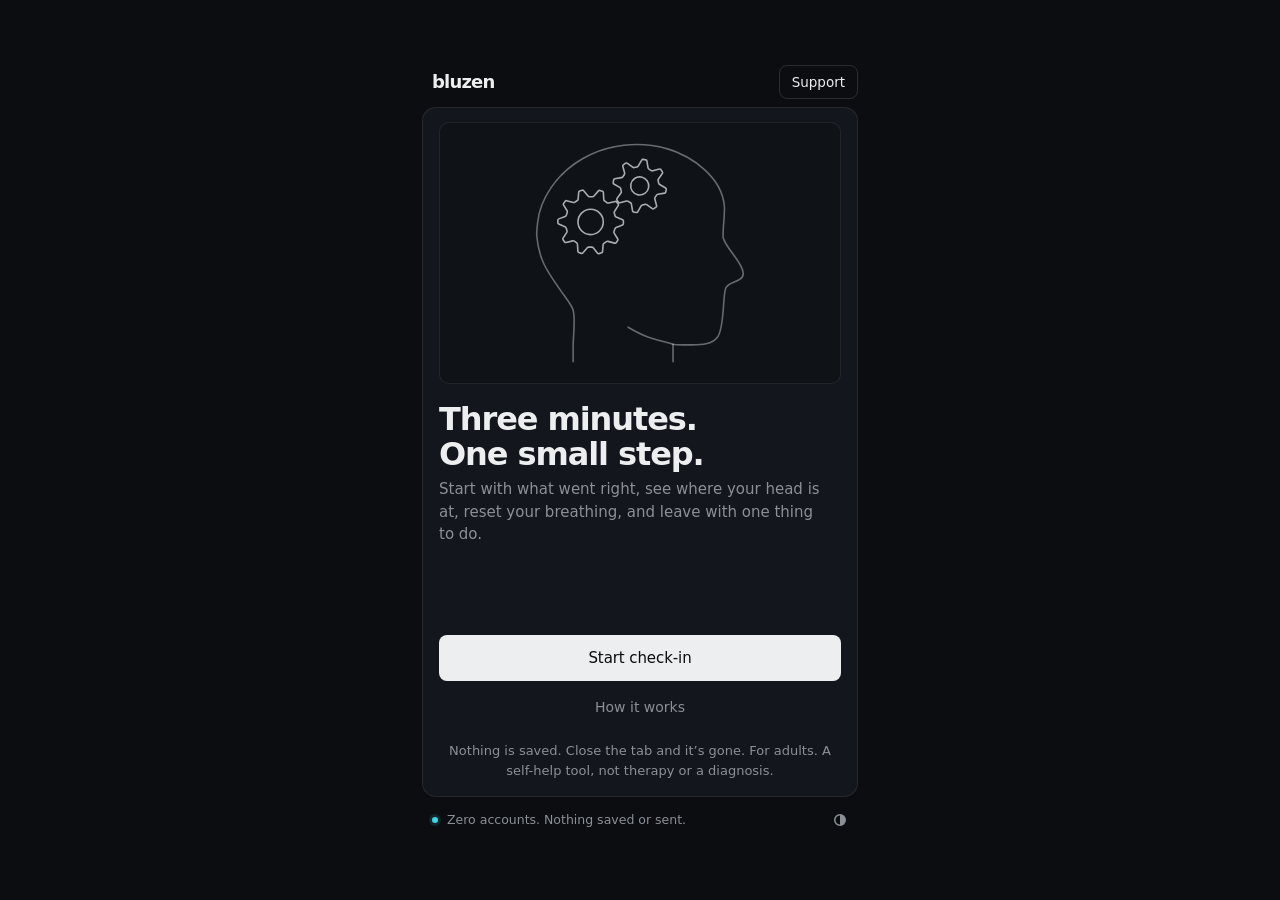
==== check-in/index.html @ 785f0dd8 "Rebuild home page around the check-in; make the check-in installable and offline - New home page in " ====
<!DOCTYPE html>
<html lang="en-GB">
<head>
<meta charset="utf-8">
<meta name="viewport" content="width=device-width, initial-scale=1, viewport-fit=cover">
<!--
  BLUZEN CHECK-IN
  A short solution-focused check-in. One self-contained page with nothing to install.
  Upload it to your site as it is, for example as check-in.html.

  Settings (links to your home page, quiz and booking page) are at the top of the
  second script block near the bottom of this file.

  Privacy: stateless by design. No accounts, no cookies, no analytics, no storage of any
  kind, and no outside requests. The Content-Security-Policy line below blocks all network
  traffic. If you ever add a form, analytics or an embed, that line will block it, and the
  privacy wording on the page would need to change as well.

  Offline and home screen: manifest.webmanifest and sw.js sit next to this file. The policy
  allows this page to load those two files from its own folder ('self'), and nothing else.
  The service worker only keeps a copy of this folder's files on the phone so the check-in
  opens with no signal. It never sends anything anywhere. Change CACHE in sw.js whenever
  this file changes, so phones pick up the new version.

  Type: Inter if the device has it, otherwise the device's own clean sans. No font files
  are embedded or downloaded.

  The head and gears: the head is traced from the Bluzen logo. The gears are real spur
  gears (10 and 8 teeth, same tooth size), so they mesh properly. See the HG block.
-->
<meta http-equiv="Content-Security-Policy" content="default-src 'none'; script-src 'self' 'unsafe-inline'; style-src 'unsafe-inline'; img-src 'self' data: blob:; connect-src 'none'; manifest-src 'self'; worker-src 'self'; form-action 'none'; base-uri 'none'">
<title>Bluzen Check-in</title>
<meta name="description" content="A private three minute check-in. Start with what went right, reset your breathing, and leave with one small step. Nothing is saved and nothing leaves your device.">
<meta name="theme-color" content="#0B0D10">
<meta name="color-scheme" content="dark light">
<meta name="referrer" content="no-referrer">
<meta name="format-detection" content="telephone=no">
<link rel="manifest" href="manifest.webmanifest">
<link rel="apple-touch-icon" href="apple-touch-icon.png">
<meta name="apple-mobile-web-app-capable" content="yes">
<meta name="mobile-web-app-capable" content="yes">
<meta name="apple-mobile-web-app-title" content="Check-in">
<meta name="apple-mobile-web-app-status-bar-style" content="black-translucent">
<link rel="icon" href="data:image/svg+xml,%3Csvg xmlns='http://www.w3.org/2000/svg' viewBox='0 0 64 64'%3E%3Crect width='64' height='64' rx='14' fill='%230B0D10'/%3E%3Ccircle cx='32' cy='32' r='19' fill='none' stroke='%233DD6E3' stroke-width='5'/%3E%3Ccircle cx='32' cy='32' r='6' fill='%233DD6E3'/%3E%3C/svg%3E">
<style>
/* ==========================================================================
   Tokens
   Dark first: obsidian and charcoal, 1px lines instead of shadows, and one
   accent, the turquoise of the logo, for anything active or selected.
   ========================================================================== */
:root{
  color-scheme:dark;
  --bg:#0B0D10;--panel:#13161C;--well:#0F1216;--raise:#1A1E25;
  --hover:rgba(255,255,255,.035);--press:rgba(255,255,255,.07);
  --line:rgba(255,255,255,.08);--line-2:rgba(255,255,255,.13);--line-3:rgba(255,255,255,.22);
  --text:#EDEEF0;--muted:#8B9098;--faint:#6B7079;
  --accent:#3DD6E3;--accent-dim:rgba(61,214,227,.12);--accent-line:rgba(61,214,227,.55);
  --cta:#EDEEF0;--cta-hover:#FFFFFF;--on-cta:#0B0C0E;
  --seg-off:rgba(255,255,255,.07);
  --hg-head:rgba(237,238,240,.4);--hg-gear:rgba(237,238,240,.7);--hg-live:#EDEEF0;--hg-sync:var(--accent);--orb-fill:#17363C;
  --ease:cubic-bezier(.2,.8,.2,1);
  --r-sm:6px;--r-md:8px;--r-lg:14px;
  --sans:"Inter","InterVariable","Inter Variable",ui-sans-serif,system-ui,-apple-system,"Segoe UI",Roboto,"Helvetica Neue",Arial,sans-serif;
}
:root[data-mode="light"]{
  color-scheme:light;
  --bg:#E9EAED;--panel:#FBFBFC;--well:#F3F4F6;--raise:#FFFFFF;
  --hover:rgba(11,12,14,.035);--press:rgba(11,12,14,.07);
  --line:rgba(11,12,14,.09);--line-2:rgba(11,12,14,.15);--line-3:rgba(11,12,14,.28);
  --text:#0B0C0E;--muted:#575E68;--faint:#868D97;
  --accent:#0A7C88;--accent-dim:rgba(10,124,136,.09);--accent-line:rgba(10,124,136,.5);
  --cta:#0B0C0E;--cta-hover:#25282D;--on-cta:#FFFFFF;
  --seg-off:rgba(11,12,14,.08);
  --hg-head:rgba(11,12,14,.38);--hg-gear:rgba(11,12,14,.62);--hg-live:#0B0C0E;--orb-fill:#CFEAEE;
}

/* ==========================================================================
   Base
   ========================================================================== */
*,*::before,*::after{box-sizing:border-box}
html{-webkit-text-size-adjust:100%;text-size-adjust:100%;background:var(--bg)}
body{margin:0;min-height:100vh;min-height:100dvh;display:flex;flex-direction:column;background:var(--bg);color:var(--text);font:400 15px/1.5 var(--sans);font-variant-numeric:tabular-nums;-webkit-font-smoothing:antialiased;-moz-osx-font-smoothing:grayscale;-webkit-tap-highlight-color:transparent}
h1,h2,h3,p,figure,dl,dd{margin:0}
ol,ul{margin:0;padding:0;list-style:none}
button,input,textarea{font:inherit;color:inherit;letter-spacing:inherit}
button{margin:0;padding:0;border:0;background:none;cursor:pointer;text-align:inherit;-webkit-appearance:none;appearance:none;touch-action:manipulation}
button:disabled{cursor:default}
a{color:inherit}
b,strong{font-weight:600}
[hidden]{display:none!important}
:focus{outline:none}
:focus-visible{outline:2px solid var(--accent);outline-offset:2px}
[data-focus]:focus-visible,#main:focus-visible{outline:none}
::selection{background:var(--accent-dim)}
.sr{position:absolute;width:1px;height:1px;margin:-1px;padding:0;border:0;overflow:hidden;clip:rect(0 0 0 0);clip-path:inset(50%);white-space:nowrap}
.gap{margin-top:18px}
.gap-s{margin-top:10px}
.centre{text-align:center}

/* ==========================================================================
   The frame: a header, one panel, a status line
   ========================================================================== */
.app{flex:1;display:flex;flex-direction:column;width:100%;max-width:468px;margin:0 auto;padding:env(safe-area-inset-top,0px) 8px 0}
.top{display:flex;align-items:center;justify-content:space-between;gap:8px;height:50px;padding-left:2px}
.top-l,.top-r{display:flex;align-items:center;gap:2px;min-width:0}
.wordmark{padding:0 8px;font-size:18px;font-weight:700;letter-spacing:-.045em;line-height:1}
.ib{flex:none;display:grid;place-items:center;width:36px;height:36px;border-radius:var(--r-md);color:var(--muted);transition:background-color .15s var(--ease),color .15s var(--ease)}
.ib:hover{background:var(--press);color:var(--text)}
.tb{display:inline-flex;align-items:center;height:34px;padding:0 12px;border:1px solid var(--line-2);border-radius:var(--r-md);font-size:13.5px;font-weight:500;transition:border-color .15s var(--ease),background-color .15s var(--ease),box-shadow .25s var(--ease)}
.tb:hover{background:var(--hover);border-color:var(--line-3)}
.tb.nudge{border-color:var(--accent-line);box-shadow:0 0 0 3px var(--accent-dim)}
.panel{position:relative;flex:1;display:flex;flex-direction:column;min-height:0;padding:14px 16px 16px;background:var(--panel);border:1px solid var(--line);border-radius:var(--r-lg)}
.status{display:flex;align-items:center;gap:9px;min-height:46px;padding:0 0 env(safe-area-inset-bottom,0px) 10px;font-size:12.5px;line-height:1.35;color:var(--muted)}
.led{flex:none;width:6px;height:6px;border-radius:50%;background:var(--accent);box-shadow:0 0 0 3px var(--accent-dim)}
.status-t{flex:1;min-width:0}
@media (min-width:640px) and (min-height:700px){
  .app{flex:none;margin:auto;padding:24px 16px}
  .panel{min-height:min(690px,calc(100vh - 150px))}
}

/* Where you are: four stages */
.stepper{display:grid;grid-template-columns:repeat(5,minmax(0,1fr));gap:6px;margin-bottom:12px}
.stepper li{display:flex;flex-direction:column;gap:7px;font-size:12px;font-weight:500;line-height:1;color:var(--faint);transition:color .3s var(--ease)}
.stepper li::after{content:"";height:2px;border-radius:1px;background:var(--line-2);transition:background-color .45s var(--ease)}
.stepper li.done{color:var(--muted)}
.stepper li.now{color:var(--text)}
.stepper li.done::after,.stepper li.now::after{background:var(--accent)}

/* ==========================================================================
   The stage: the head and gears, in a display that changes size with the scene
   ========================================================================== */
.app{--stage-h:clamp(132px,24vh,220px)}
.app[data-view="welcome"]{--stage-h:clamp(168px,30vh,262px)}
.app[data-view="prime"],.app[data-view="anchor"],.app[data-view="sign"],.app[data-view="simplify"]{--stage-h:clamp(96px,14vh,128px)}
.app[data-view="scale"],.app[data-view="confidence"]{--stage-h:clamp(112px,19vh,178px)}
.app[data-view="reset"]{--stage-h:clamp(80px,10.5vh,100px)}
.app[data-view="step"]{--stage-h:clamp(84px,11vh,104px)}
.app[data-view="summary"],.app[data-view="about"]{--stage-h:0px}
.stage{position:relative;flex:none;height:var(--stage-h);margin-bottom:18px;border:1px solid var(--line);border-radius:10px;background:var(--well);overflow:hidden;transition:height .55s var(--ease),margin-bottom .55s var(--ease),opacity .35s var(--ease),border-color .35s var(--ease)}
.app[data-view="summary"] .stage,.app[data-view="about"] .stage{margin-bottom:0;opacity:0;border-color:transparent}
.hg{position:absolute;top:12px;left:12px;width:calc(100% - 24px);height:calc(100% - 24px);overflow:visible}
.hg path,.hg circle,.hg line{fill:none;stroke-width:1.6;vector-effect:non-scaling-stroke;stroke-linecap:round;stroke-linejoin:round}
.hg-head{stroke:var(--hg-head)}
.hg-gears{stroke:var(--hg-gear);opacity:calc(1 - var(--hg-dim, 0));transition:stroke .9s var(--ease)}
.hg[data-state="active"] .hg-gears{stroke:var(--hg-live)}
.hg[data-state="synced"] .hg-gears{stroke:var(--hg-sync)}

/* ==========================================================================
   Scenes
   ========================================================================== */
.scenes{position:relative;flex:1;display:flex;flex-direction:column;min-height:0}
.scene{display:none;flex:1;flex-direction:column}
.scene.on{display:flex}
.scene.enter{animation:scene-in .36s var(--ease) both}
.app[data-dir="back"] .scene.enter{animation-name:scene-back}
@keyframes scene-in{from{opacity:0;transform:translate3d(16px,0,0)}}
@keyframes scene-back{from{opacity:0;transform:translate3d(-16px,0,0)}}
.phase{display:flex;flex:1;flex-direction:column}

h1{font-size:clamp(27px,7.4vw,32px);line-height:1.1;font-weight:600;letter-spacing:-.034em;text-wrap:balance}
h2{font-size:clamp(21px,5.6vw,23px);line-height:1.2;font-weight:600;letter-spacing:-.024em;text-wrap:balance}
h3{font-size:15px;line-height:1.35;font-weight:600;letter-spacing:-.01em}
.tight-top{margin-top:4px}
.sub{margin-top:6px;color:var(--muted);text-wrap:pretty}
.label{font-size:13px;font-weight:500;line-height:1.35;color:var(--muted)}
.fine{font-size:13px;line-height:1.5;color:var(--muted);text-wrap:pretty}
.small-print{margin-top:14px;text-align:center}
.hint{margin-top:8px}
.note{margin-top:16px;padding:1px 0 1px 12px;border-left:2px solid var(--accent-line);font-size:13.5px;line-height:1.5;color:var(--muted)}
.inline{display:inline;padding:0;color:var(--text);font:inherit;text-decoration:underline;text-decoration-color:var(--line-3);text-underline-offset:3px;transition:text-decoration-color .15s var(--ease)}
.inline:hover{text-decoration-color:currentColor}

/* ==========================================================================
   Buttons
   ========================================================================== */
.actions{display:flex;flex-direction:column;align-items:stretch;gap:2px;margin-top:auto;padding-top:22px}
.btn{display:inline-flex;align-items:center;justify-content:center;gap:8px;min-height:46px;padding:0 18px;border-radius:var(--r-md);font-size:15px;font-weight:500;letter-spacing:-.006em;white-space:nowrap;transition:background-color .15s var(--ease),border-color .15s var(--ease),color .15s var(--ease),transform .12s var(--ease)}
.btn:active:not(:disabled){transform:scale(.985)}
.btn.primary{background:var(--cta);color:var(--on-cta)}
.btn.primary:hover:not(:disabled){background:var(--cta-hover)}
.btn.primary:disabled{background:var(--press);color:var(--faint)}
.btn.line{border:1px solid var(--line-2);color:var(--text)}
.btn.line:hover:not(:disabled){background:var(--hover);border-color:var(--line-3)}
.btn.line:disabled{color:var(--muted);border-color:var(--line)}
.pair{display:grid;grid-template-columns:1fr 1fr;gap:6px;margin-top:12px}
.link{display:inline-flex;align-items:center;justify-content:center;min-height:40px;padding:0 8px;border-radius:var(--r-sm);font-size:14px;color:var(--muted);transition:color .15s var(--ease)}
.link:hover{color:var(--text)}
.links{display:flex;flex-wrap:wrap;justify-content:center;gap:0 4px;margin-top:4px}
.links.start{justify-content:flex-start;margin-left:-8px}
kbd{display:none;align-items:center;justify-content:center;min-width:22px;height:22px;padding:0 5px;border:1px solid var(--line-2);border-radius:5px;font:500 11.5px/1 var(--sans);color:var(--muted)}
@media (hover:hover) and (pointer:fine){kbd{display:inline-flex}}

/* Option rows */
.rows{display:grid;gap:6px;margin-top:18px}
.row{display:grid;grid-template-columns:minmax(0,1fr) auto;align-items:center;column-gap:12px;width:100%;min-height:58px;padding:10px 12px 10px 14px;border:1px solid var(--line);border-radius:var(--r-md);background:var(--well);text-align:left;transition:border-color .15s var(--ease),background-color .15s var(--ease)}
.row b{font-size:15px;font-weight:500;line-height:1.3}
.row small{grid-column:1;font-size:13px;line-height:1.35;color:var(--muted)}
.row kbd{grid-column:2;grid-row:1 / span 2}
.row:hover{border-color:var(--line-2);background:var(--hover)}
.row:active{background:var(--press)}
.row[aria-pressed="true"]{border-color:var(--accent-line);background:var(--accent-dim)}
.rows.tight{margin-top:10px;gap:4px}
.rows.tight .row{min-height:46px;padding-top:9px;padding-bottom:9px}
.rows.tight .row b{font-size:14.5px}

/* Chips */
.chips{display:flex;flex-wrap:wrap;gap:6px}
.chips:empty{display:none}
.chip{display:inline-flex;align-items:center;gap:8px;min-height:38px;padding:0 12px;border:1px solid var(--line);border-radius:var(--r-sm);background:var(--well);font-size:14px;line-height:1.25;text-align:left;transition:border-color .15s var(--ease),background-color .15s var(--ease),color .15s var(--ease)}
.chip:hover{border-color:var(--line-2);background:var(--hover)}
.chip[aria-pressed="true"]{border-color:var(--accent-line);background:var(--accent-dim)}
.chip.add{color:var(--muted)}
.chip.add::before{content:"+";font-family:var(--sans);color:var(--faint)}
.chip.add:hover{color:var(--text)}
.chip.item i{font-style:normal;font-family:var(--sans);color:var(--faint)}
.chip.item:hover i{color:var(--text)}
.chip.new{animation:chip-in .3s var(--ease)}
@keyframes chip-in{from{opacity:0;transform:scale(.94)}}
.pop{animation:pop .26s var(--ease)}
@keyframes pop{40%{transform:scale(.96)}}

/* Inputs */
.input{display:block;width:100%;min-height:48px;padding:12px 14px;border:1px solid var(--line-2);border-radius:var(--r-md);background:var(--well);color:var(--text);font-size:16px;line-height:1.45;transition:border-color .15s var(--ease),box-shadow .15s var(--ease)}
.input::placeholder{color:var(--faint);opacity:1}
.input:hover{border-color:var(--line-3)}
.input:focus{border-color:var(--accent);box-shadow:0 0 0 3px var(--accent-dim)}
textarea.input{min-height:76px;resize:none;overflow:hidden}
.add{position:relative;margin-top:18px}
.add .input{padding-right:54px}
.add-btn{position:absolute;top:5px;right:5px;bottom:5px;width:40px;display:grid;place-items:center;border-radius:6px;background:var(--press);transition:background-color .15s var(--ease)}
.add-btn:hover{background:var(--line-2)}

/* Segmented control */
.seg{position:relative;display:grid;grid-template-columns:repeat(3,1fr);padding:3px;border:1px solid var(--line-2);border-radius:10px;background:var(--well)}
.seg-thumb{position:absolute;top:3px;bottom:3px;left:3px;width:calc((100% - 6px) / 3);border:1px solid var(--accent-line);border-radius:7px;background:var(--accent-dim);opacity:0;transform:translateX(calc(var(--at, 0) * 100%));transition:transform .32s var(--ease),opacity .2s var(--ease)}
.seg.has .seg-thumb{opacity:1}
.seg button{position:relative;min-height:42px;padding:0 4px;border-radius:7px;font-size:14px;font-weight:500;color:var(--muted);text-align:center;transition:color .15s var(--ease)}
.seg button:hover,.seg button[aria-pressed="true"]{color:var(--text)}

/* ==========================================================================
   The 0 to 10 scale: segments with a detent at every number
   ========================================================================== */
.meter{margin-top:20px}
.m-read{display:flex;align-items:flex-end;gap:6px;margin-bottom:12px}
.odo{display:inline-flex;font:500 52px/1 var(--sans);letter-spacing:-.03em}
.odo-d{display:block;height:1em;overflow:hidden}
.odo-strip{display:flex;flex-direction:column;transform:translateY(calc(var(--d, 0) * -1em));transition:transform .38s var(--ease)}
.odo-strip span{display:block;height:1em}
.odo-d.zero{color:var(--faint)}
.m-of{padding-bottom:5px;font:500 14px/1 var(--sans);color:var(--faint)}
.m-side{margin-left:auto;padding-bottom:3px;text-align:right}
.m-word{display:block;font-size:15px;font-weight:500;line-height:1.25}
.m-from{display:block;margin-top:2px;font-size:12.5px;line-height:1.3;color:var(--muted)}
.m-row{display:grid;grid-template-columns:40px minmax(0,1fr) 40px;align-items:center;gap:8px}
.jog{display:grid;place-items:center;width:40px;height:44px;border:1px solid var(--line-2);border-radius:var(--r-md);background:var(--well);color:var(--muted);font:500 18px/1 var(--sans);-webkit-user-select:none;user-select:none;transition:color .15s var(--ease),border-color .15s var(--ease),background-color .1s var(--ease)}
.jog:hover{color:var(--text);border-color:var(--line-3)}
.jog:active{background:var(--press)}
.m-track{position:relative;height:44px;cursor:pointer;touch-action:none;-webkit-user-select:none;user-select:none;border-radius:4px}
.m-track:focus-visible{outline-offset:4px}
.m-seg{position:absolute;top:9px;bottom:9px;left:calc(var(--i) * 10% + 2px);width:calc(10% - 4px);border-radius:3px;background:var(--seg-off);transition:background-color .14s var(--ease),box-shadow .14s var(--ease)}
.m-seg.on{background:var(--accent)}
.m-seg.was{background:transparent;box-shadow:inset 0 0 0 1px var(--accent-line)}
.m-thumb{position:absolute;top:1px;bottom:1px;left:calc(var(--v, 0) * 10%);width:2px;margin-left:-1px;border-radius:1px;background:var(--text);transition:left .16s var(--ease)}
.m-track.dragging .m-thumb{transition-duration:.07s}
.m-start{position:absolute;top:-6px;left:calc(var(--s, 0) * 10%);width:10px;height:6px;margin-left:-5px;background:var(--muted);clip-path:polygon(0 0,100% 0,50% 100%)}
.m-ticks{position:relative;height:16px;margin:6px 48px 0}
.m-ticks span{position:absolute;left:calc(var(--v) * 10%);transform:translateX(-50%);font:500 11px/16px var(--sans);color:var(--faint);transition:color .15s var(--ease)}
.m-ticks span.at{color:var(--text)}
.m-ends{display:flex;justify-content:space-between;gap:12px;margin:4px 48px 0;font-size:12.5px;color:var(--muted)}

/* ==========================================================================
   The orb: hold to breathe in, let go to breathe out. Flat lines only.
   ========================================================================== */
.orb-wrap{display:flex;flex-direction:column;align-items:center;margin-top:16px}
.orb{position:relative;display:grid;place-items:center;width:min(58vw,212px,27vh);aspect-ratio:1;border-radius:50%;cursor:pointer;touch-action:none;-webkit-user-select:none;user-select:none;-webkit-touch-callout:none}
.orb:disabled{cursor:default}
.orb svg{position:absolute;inset:0;width:100%;height:100%;overflow:visible}
.orb circle{fill:none;vector-effect:non-scaling-stroke}
.orb-guide{stroke:var(--line-2);stroke-width:1.6}
.orb-mark{stroke:var(--line-2);stroke-width:1;stroke-dasharray:2 5}
.orb-core{fill:var(--orb-fill)!important;stroke:var(--accent);stroke-width:1.6;transform-box:fill-box;transform-origin:center;transform:scale(.3)}
.orb.held .orb-guide{stroke:var(--accent-line)}
.orb:focus-visible{outline-offset:6px}
.orb-cue{min-height:2.6em;margin-top:14px;font-size:16px;font-weight:500;line-height:1.3;letter-spacing:-.01em;text-align:center}
.orb-meta{display:flex;align-items:center;gap:12px;width:min(58vw,212px,27vh);min-width:150px;margin-top:4px;font-size:12.5px;font-weight:500;color:var(--muted)}
.orb-meta .dots{flex:1;display:flex;gap:4px}
.dots i{flex:1;height:3px;border-radius:2px;background:var(--seg-off);transition:background-color .25s var(--ease)}
.dots i.on{background:var(--accent)}

/* ==========================================================================
   Panels, the result, support
   ========================================================================== */
.box{margin-top:16px;padding:16px;border:1px solid var(--line);border-radius:12px;background:var(--well)}
.box > .fine{margin-top:4px}
.box-actions{display:flex;flex-wrap:wrap;align-items:center;gap:6px 10px;margin-top:12px}
.box .support{margin-top:10px}
.keep{margin-top:16px;overflow:hidden;border:1px solid var(--line);border-radius:12px;background:var(--well);aspect-ratio:1080 / 1350}
.keep img{display:block;width:100%;height:auto;-webkit-touch-callout:default}
#copyText{margin-top:6px;font-size:14px}
.support > div{display:grid;gap:3px;padding:12px 0;border-top:1px solid var(--line)}
.support > div:first-child{padding-top:0;border-top:0}
.support > div:last-child{padding-bottom:0}
.support dt{font-size:15px;font-weight:600}
.support .where{margin-left:8px;font-size:12.5px;font-weight:400;color:var(--muted)}
.support dd{display:flex;flex-wrap:wrap;align-items:baseline;gap:2px 16px}
.support .big{font:500 19px/1.3 var(--sans);letter-spacing:-.02em;color:var(--text);text-decoration:none}
.support a.big:hover{color:var(--accent)}
.support strong.big{font-family:var(--sans);font-size:16px;font-weight:600;letter-spacing:-.01em}
.support dd span{flex-basis:100%;font-size:13px;color:var(--muted)}
.alert{margin-bottom:8px;padding:14px 16px;border:1px solid var(--accent-line);border-radius:12px;background:var(--panel);font-size:14px}
.alert p+p{margin-top:10px}
.alert-nums{display:flex;flex-wrap:wrap;gap:6px}
.alert-nums a{display:inline-flex;align-items:center;min-height:36px;padding:0 10px;border:1px solid var(--line-2);border-radius:var(--r-sm);font-size:13.5px;text-decoration:none}
.alert-nums a:hover{border-color:var(--line-3)}
.page .actions{margin-top:0}
.prose > p{margin-top:8px;color:var(--muted)}
.prose > h3{margin-top:24px}
.prose strong{color:var(--text)}
.how{margin-top:14px;counter-reset:how}
.how li{display:grid;grid-template-columns:26px minmax(0,1fr);gap:8px;padding:10px 0;border-top:1px solid var(--line);color:var(--muted)}
.how li:first-child{border-top:0}
.how li::before{counter-increment:how;content:counter(how);font:500 12px/1.75 var(--sans);color:var(--faint)}

.toast{position:fixed;left:50%;bottom:max(20px,env(safe-area-inset-bottom,0px));z-index:9;max-width:calc(100% - 32px);padding:10px 14px;border:1px solid var(--line-2);border-radius:var(--r-md);background:var(--raise);color:var(--text);font-size:13.5px;opacity:0;pointer-events:none;transform:translate(-50%,10px);transition:opacity .2s var(--ease),transform .25s var(--ease)}
.toast.show{opacity:1;transform:translate(-50%,0)}

@media (prefers-reduced-motion:reduce){
  *,*::before,*::after{animation-duration:.001ms!important;animation-iteration-count:1!important;transition-duration:.001ms!important;scroll-behavior:auto!important}
}

/* If, then: the plan as it will read */
.plan{margin-top:16px;padding:12px 14px;border:1px solid var(--line);border-radius:var(--r-md);background:var(--well);font-size:15px;line-height:1.45;color:var(--muted);transition:border-color .2s var(--ease)}
.plan b{font-weight:600;color:var(--text)}
.plan.ready{border-color:var(--accent-line)}
.seg button:disabled{color:var(--faint);cursor:default}

/* Daily cue pills */
.chips.pills .chip{border-radius:999px;padding:0 14px}

/* The support drawer */
.drawer{position:fixed;inset:0;z-index:20;display:flex;align-items:flex-end;justify-content:center}
.drawer-back{position:absolute;inset:0;background:rgba(5,6,8,.62);opacity:0;transition:opacity .25s var(--ease)}
.drawer-sheet{position:relative;width:100%;max-width:468px;max-height:88vh;max-height:88dvh;overflow:auto;padding:16px 18px max(20px,env(safe-area-inset-bottom,0px));background:var(--panel);border:1px solid var(--line);border-bottom:0;border-radius:16px 16px 0 0;transform:translateY(24px);opacity:0;transition:transform .32s var(--ease),opacity .25s var(--ease)}
.drawer.open .drawer-back{opacity:1}
.drawer.open .drawer-sheet{transform:none;opacity:1}
.drawer-head{display:flex;align-items:center;justify-content:space-between;gap:12px}
.drawer-sheet:focus-visible{outline:none}
#supportBody{margin-top:14px}
@media (min-width:640px) and (min-height:700px){.drawer{align-items:center}.drawer-sheet{border-bottom:1px solid var(--line);border-radius:16px}}
@media (max-height:700px){#cyclesLabel{display:none}#cycles{margin-top:14px}.orb-wrap{margin-top:12px}}

/* Your own words: an open line, two ways to start, ideas only on request */
.voice{margin-top:18px}
.stems{display:grid;gap:2px;margin-top:8px}
.stems li{position:relative;padding-left:14px;font-size:13px;line-height:1.5;color:var(--faint);-webkit-user-select:none;user-select:none}
.stems li::before{content:"";position:absolute;left:2px;top:.75em;width:6px;height:1px;background:var(--faint)}
.scene > .stems{margin-top:8px}
.idea-toggle{display:inline-flex;align-items:center;gap:6px;min-height:36px;margin-top:6px;font-size:13.5px;font-weight:500;color:var(--muted);transition:color .15s var(--ease)}
.idea-toggle::after{content:"";width:6px;height:6px;margin-top:-3px;border-right:1.5px solid currentColor;border-bottom:1.5px solid currentColor;transform:rotate(45deg);transition:transform .2s var(--ease)}
.idea-toggle[aria-expanded="true"]::after{margin-top:3px;transform:rotate(-135deg)}
.idea-toggle:hover{color:var(--text)}
.voice .chips{margin-top:6px}

/* A chip wrote into the field: a quiet pulse and a note that it can be changed */
.input.nudge{animation:nudge 1.1s var(--ease)}
@keyframes nudge{20%{border-color:var(--accent);box-shadow:0 0 0 3px var(--accent-dim)}}
.edit-nudge{margin-top:6px;font-size:12.5px;color:var(--accent)}

/* The contract: blanks until filled, then bright ink */
.plan .blank{display:inline-block;min-width:4.5em;border-bottom:1px solid var(--line-3);color:transparent;line-height:1.1}
.plan b{color:var(--text)}

/* Client mode history */
.history{margin-top:10px}
.history:empty{display:none}
.history li{padding:9px 0;border-top:1px solid var(--line);font-size:13.5px}
.history small{display:block;font-size:12.5px;color:var(--muted)}

/* The double breath in, as an option */
.opt-row{display:flex;align-items:center;gap:10px}
.opt-row .fine{flex:1;min-width:0}
.chip.toggle{flex:none}
.chip.toggle::before{content:"";width:8px;height:8px;border:1.5px solid var(--muted);border-radius:2px;transition:background-color .15s var(--ease),border-color .15s var(--ease)}
.chip.toggle[aria-pressed="true"]::before{background:var(--accent);border-color:var(--accent)}
.chip.toggle:disabled{opacity:.6;cursor:default}
.bucket{margin-top:6px}

/* The result: the step first, two numbers side by side, then their own words with room to breathe */
.hero{margin-top:10px;padding:18px 18px 20px;border:1px solid var(--accent-line);border-radius:12px;background:var(--well)}
.hero-label{color:var(--accent)}
.hero-text{margin-top:8px;font-size:clamp(21px,5.8vw,24px);line-height:1.32;font-weight:600;letter-spacing:-.02em;text-wrap:pretty}
.hero-note{margin-top:12px;font-size:14px;line-height:1.55;color:var(--muted);text-wrap:pretty}
.hero-note:empty{display:none}
.stats{display:grid;grid-template-columns:repeat(2,minmax(0,1fr));gap:8px;margin-top:8px}
.stat{padding:14px 16px 16px;border:1px solid var(--line);border-radius:12px;background:var(--well)}
.stat .label{font-size:12.5px}
.stat-n{margin-top:6px;font-size:34px;font-weight:500;line-height:1;letter-spacing:-.03em}
.stat-n small{margin-left:3px;font-size:13px;font-weight:500;letter-spacing:0;color:var(--faint)}
.stat-word{margin-top:6px;font-size:19px;font-weight:500;line-height:1.25;color:var(--accent)}
.mini{display:flex;gap:3px;margin-top:12px}
.mini i{flex:1;height:3px;border-radius:2px;background:var(--seg-off)}
.mini i.on{background:var(--muted)}
.stat.lit .mini i.on{background:var(--accent)}
.reflect{margin-top:22px}
.reflect:empty{display:none}
.reflect > div{padding:16px 0;border-top:1px solid var(--line)}
.reflect > div:last-child{border-bottom:1px solid var(--line)}
.reflect dt{font-size:13px;font-weight:500;color:var(--muted)}
.reflect dd{margin:6px 0 0;font-size:16.5px;line-height:1.6;text-wrap:pretty}

/* The optional state check on the result */
#sustainBox{margin-top:16px}
@media (max-height:700px){.app[data-view="reset"]{--stage-h:56px}.opt-row .fine{display:none}.opt-row{margin-top:6px}.orb-wrap{margin-top:8px}.orb,.orb-meta{width:min(58vw,212px,20vh)}.orb-cue{margin-top:8px;min-height:1.3em}.bucket{margin-top:4px}}

</style>
</head>
<body>
<div class="app" id="app" data-view="welcome" data-dir="fwd">

<header class="top">
  <div class="top-l">
    <button type="button" class="ib" id="backBtn" data-act="back" aria-label="Back" hidden>
      <svg viewBox="0 0 16 16" width="16" height="16" aria-hidden="true"><path d="M10 3.25 5.25 8 10 12.75" fill="none" stroke="currentColor" stroke-width="1.5" stroke-linecap="round" stroke-linejoin="round"/></svg>
    </button>
    <span class="wordmark" id="brand">bluzen</span>
  </div>
  <div class="top-r">
    <button type="button" class="tb" id="supportBtn" data-go="support">Support</button>
  </div>
</header>

<div class="alert" id="riskBox" role="status" hidden>
  <p><strong>It sounds like things are very heavy right now.</strong> Please don’t carry that on your own. You can talk to someone now, free, at any hour.</p>
  <p class="alert-nums"><a href="tel:999">999</a><a href="tel:112">112</a><a href="tel:116123">Samaritans 116 123</a><a href="tel:08088088000">Lifeline 0808 808 8000 (NI)</a><a href="sms:85258?body=SHOUT">Text SHOUT to 85258 (NI)</a><a href="tel:1800247247">Pieta 1800 247 247 (ROI)</a><a href="sms:50808?body=HELLO">Text HELLO to 50808 (ROI)</a></p>
  <p class="fine">999 and 112 are for immediate danger, North and South. You’re welcome to carry on with the check-in as well.</p>
</div>

<main class="panel" id="main" tabindex="-1">
  <ol class="stepper" id="stages" aria-label="Where you are in the check-in" hidden>
    <li>Prime</li>
    <li>Scale</li>
    <li>Reset</li>
    <li>Clarity</li>
    <li>Step</li>
  </ol>

  <!-- The head and gears. It mirrors where you are, then comes into step as you settle. -->
  <div class="stage" id="stage">
    <svg class="hg" id="hg" viewBox="6 7 224 235" role="img" aria-labelledby="hgTitle" data-state="neutral" focusable="false">
      <title id="hgTitle">A head in profile with two gears inside. At rest.</title>
      <g class="hg-body">
        <g class="hg-head"><path data-head="main"/><path data-head="neck"/></g>
        <g class="hg-gears">
          <g data-gear="big"><path/><circle cx="0" cy="0"/></g>
          <g data-gear="small"><path/><circle cx="0" cy="0"/></g>
        </g>
      </g>
    </svg>
  </div>

  <div class="scenes">

  <!-- Welcome -->
  <section class="scene on" data-scene="welcome">
    <h1 data-focus tabindex="-1">Three minutes. One small step.</h1>
    <p class="sub">Start with what went right, see where your head is at, reset your breathing, and leave with one thing to do.</p>
    <div class="actions">
      <button type="button" class="btn primary" data-act="begin">Start check-in</button>
      <div class="links"><button type="button" class="link" data-go="about">How it works</button></div>
    </div>
    <p class="fine small-print">Nothing is saved. Close the tab and it’s gone. For adults. A self-help tool, not therapy or a diagnosis.</p>
  </section>

  <!-- Positive priming -->
  <section class="scene" data-scene="prime">
    <h2 id="primeQ" data-focus tabindex="-1">Start with what went right.</h2>
    <p class="sub">One thing today, however small, that went even slightly well.</p>
    <div class="voice" data-voice="prime">
      <input class="input" type="text" id="primeText" maxlength="90" aria-labelledby="primeQ" autocomplete="off" spellcheck="false" enterkeyhint="done">
      <ul class="stems" aria-label="Ways to start"><li>Today I managed to…</li><li>One thing that went okay was…</li></ul>
      <button type="button" class="idea-toggle" aria-expanded="false" aria-controls="primeChips">Need an idea?</button>
      <div class="chips" id="primeChips" role="group" aria-label="Ideas" hidden></div>
    </div>
    <div class="actions">
      <button type="button" class="btn primary" data-act="prime-next">Continue</button>
      <button type="button" class="link" data-act="prime-skip">Nothing comes to mind</button>
    </div>
  </section>

  <!-- Arrival scale -->
  <section class="scene" data-scene="scale">
    <h2 id="scaleQ" data-focus tabindex="-1">Where’s your headspace right now?</h2>
    <p class="sub">10 is steady, clear and moving forward. 0 is the opposite. Set it where it is, not where it should be.</p>
    <div class="meter" id="scaleMeter"></div>
    <p class="note" id="scaleNote" hidden>That’s a hard place to be. Keep going if this helps. If you feel unsafe or at risk, please use the <button type="button" class="inline" data-go="support">support numbers</button> now.</p>
    <div class="actions">
      <button type="button" class="btn primary" data-act="scale-next">Continue</button>
    </div>
  </section>

  <!-- Resilience anchor, and good enough today -->
  <section class="scene" data-scene="anchor">
    <h2 id="anchorQ" data-focus tabindex="-1">What keeps you at 5 instead of 4?</h2>
    <p class="sub" id="anchorP">Even on a hard day, something is holding. Name it.</p>
    <div class="voice" data-voice="anchor">
      <input class="input" type="text" id="anchorText" maxlength="90" aria-labelledby="anchorQ" autocomplete="off" spellcheck="false" enterkeyhint="done">
      <ul class="stems" aria-label="Ways to start"><li>What’s helping is…</li><li>I’ve still got…</li></ul>
      <button type="button" class="idea-toggle" aria-expanded="false" aria-controls="anchorChips">Need an idea?</button>
      <div class="chips" id="anchorChips" role="group" aria-label="Ideas" hidden></div>
    </div>
    <div class="voice gap" data-voice="enough">
      <label class="label" for="enoughText" id="enoughLabel">And what would feel good enough today?</label>
      <input class="input gap-s" type="text" id="enoughText" maxlength="80" autocomplete="off" spellcheck="false" enterkeyhint="done">
      <ul class="stems" aria-label="Ways to start"><li>Getting through…</li><li>One small thing like…</li></ul>
      <button type="button" class="idea-toggle" aria-expanded="false" aria-controls="enoughChips">Need an idea?</button>
      <div class="chips" id="enoughChips" role="group" aria-label="Ideas" hidden></div>
    </div>
    <div class="actions">
      <button type="button" class="btn primary" data-act="anchor-next">Continue</button>
    </div>
  </section>

  <!-- Reset: cyclic sighing on the orb -->
  <section class="scene" data-scene="reset">
    <h2 id="resetH" data-focus tabindex="-1">Two breaths in, one long breath out.</h2>
    <p class="sub" id="resetP"></p>
    <p class="fine bucket" id="bucketNote">Stress fills up like a bucket. Each long breath out opens the tap a little.</p>
    <p class="label gap" id="cyclesLabel">How many rounds?</p>
    <div class="seg gap-s" id="cycles" role="group" aria-labelledby="cyclesLabel"><span class="seg-thumb" aria-hidden="true"></span></div>
    <div class="opt-row gap-s"><button type="button" class="chip toggle" id="doubleBtn" aria-pressed="true">Double breath in</button><span class="fine">The cyclic sigh. Turn it off for one long breath in.</span></div>
    <div class="orb-wrap">
      <button type="button" class="orb" id="orb" aria-describedby="resetLive">
        <svg viewBox="0 0 200 200" aria-hidden="true" focusable="false">
          <circle class="orb-guide" cx="100" cy="100" r="94"/>
          <circle class="orb-mark" id="orbMark" cx="100" cy="100" r="75"/>
          <circle class="orb-core" id="orbCore" cx="100" cy="100" r="94"/>
        </svg>
      </button>
      <p class="orb-cue" id="resetCue" aria-hidden="true"></p>
      <p class="orb-meta"><span id="padCount">0/5</span><span class="dots" id="resetDots" aria-hidden="true"></span></p>
    </div>
    <p class="sr" id="resetLive" aria-live="polite"></p>
    <div class="actions" id="resetAfter" hidden>
      <button type="button" class="btn primary" data-act="reset-next">Continue</button>
    </div>
    <div class="links" id="resetAlts">
      <button type="button" class="link" id="resetAuto" data-act="reset-auto">Pace it for me</button>
      <button type="button" class="link" data-act="reset-skip">Skip</button>
    </div>
  </section>

  <!-- Clarity check: tomorrow's first sign -->
  <section class="scene" data-scene="sign">
    <h2 id="signQ" data-focus tabindex="-1">Tomorrow goes a notch better. What’s the first sign?</h2>
    <p class="sub">Something you’d notice, or that someone else would.</p>
    <div class="voice" data-voice="sign">
      <input class="input" type="text" id="signText" maxlength="100" aria-labelledby="signQ" autocomplete="off" spellcheck="false" enterkeyhint="done">
      <ul class="stems" aria-label="Ways to start"><li>I’d notice that I…</li><li>Someone might see me…</li></ul>
      <button type="button" class="idea-toggle" aria-expanded="false" aria-controls="signChips">Need an idea?</button>
      <div class="chips" id="signChips" role="group" aria-label="Ideas" hidden></div>
    </div>
    <div class="actions">
      <button type="button" class="btn primary" id="signNext" data-act="sign-next" disabled>Continue</button>
      <button type="button" class="link" data-act="sign-skip">Not sure yet</button>
    </div>
  </section>

  <!-- Half a point: If, then -->
  <section class="scene" data-scene="step">
    <h2 id="stepQ" data-focus tabindex="-1">What would move you from 5 to 5.5?</h2>
    <p class="sub">Half a point. Small enough that you’ll actually do it.</p>
    <p class="plan" id="planLine" aria-live="polite"></p>
    <label class="label gap" for="thenText" id="thenLabel">Then I’ll…</label>
    <input class="input gap-s" type="text" id="thenText" maxlength="90" autocomplete="off" spellcheck="false" enterkeyhint="next">
    <p class="edit-nudge" id="thenNudge" aria-hidden="true" hidden>Edit to fit your day.</p>
    <ul class="stems" aria-label="Ways to start"><li>Step outside for…</li><li>Spend five minutes…</li></ul>
    <button type="button" class="idea-toggle" aria-expanded="false" aria-controls="thenChips">Need an idea?</button>
    <div class="chips gap-s" id="thenChips" role="group" aria-label="Step ideas" hidden></div>
    <label class="label gap" for="ifText" id="ifLabel">If… your daily cue</label>
    <input class="input gap-s" type="text" id="ifText" maxlength="70" autocomplete="off" spellcheck="false" enterkeyhint="done">
    <p class="edit-nudge" id="ifNudge" aria-hidden="true" hidden>Edit to fit your day.</p>
    <ul class="stems" aria-label="Ways to start"><li>After I finish…</li><li>When I sit down to…</li></ul>
    <button type="button" class="idea-toggle" aria-expanded="false" aria-controls="ifChips">Need an idea?</button>
    <div class="chips pills gap-s" id="ifChips" role="group" aria-label="Daily cues" hidden></div>
    <div class="actions">
      <button type="button" class="btn primary" id="stepNext" data-act="step-next" disabled>Set this step</button>
      <button type="button" class="link" data-act="step-skip">No step today</button>
    </div>
  </section>

  <!-- Step confidence ruler -->
  <section class="scene" data-scene="confidence">
    <h2 id="confQ" data-focus tabindex="-1">How doable does this step feel?</h2>
    <p class="plan ready" id="confPlan"></p>
    <div class="meter" id="confMeter"></div>
    <p class="fine gap-s" id="confHint">7 or more and you’re done. Under 7, you’ll make it smaller first.</p>
    <div class="voice" id="sustainBox" hidden>
      <label class="label" for="sustainText" id="sustainQ">What puts it at 7 instead of lower?</label>
      <input class="input gap-s" type="text" id="sustainText" maxlength="90" autocomplete="off" spellcheck="false" enterkeyhint="done">
      <ul class="stems" aria-label="Ways to start"><li>It helps that…</li><li>I’ve done something like it when…</li></ul>
    </div>
    <div class="actions">
      <button type="button" class="btn primary" id="confNext" data-act="confidence-next">Finish</button>
    </div>
  </section>

  <!-- Below 7: make it smaller -->
  <section class="scene" data-scene="simplify">
    <h2 id="simplifyQ" data-focus tabindex="-1">Let’s make it smaller.</h2>
    <p class="sub" id="simplifyP">What version of it would feel like a 7 or more?</p>
    <label class="label gap" for="smallerText">Then I’ll…</label>
    <input class="input gap-s" type="text" id="smallerText" maxlength="90" autocomplete="off" spellcheck="false" enterkeyhint="done">
    <ul class="stems" aria-label="Ways to shrink it"><li>Just the first two minutes of it</li><li>Set it up now, do it later</li></ul>
    <div class="actions">
      <button type="button" class="btn primary" data-act="simplify-next">Check it again</button>
      <button type="button" class="link" data-act="simplify-keep">Keep it as it is</button>
    </div>
  </section>

  <!-- The result -->
  <section class="scene page" data-scene="summary">
    <p class="label" id="sumDate"></p>
    <div class="hero" id="hero">
      <p class="label hero-label" id="heroLabel"></p>
      <h2 class="hero-text" id="sumH" data-focus tabindex="-1"></h2>
      <p class="hero-note" id="sumLine"></p>
    </div>
    <div class="stats" id="sumStats"></div>
    <dl class="reflect" id="sumReflect"></dl>
    <figure class="keep"><img id="keepImg" alt="" width="1080" height="1350"></figure>
    <div class="pair">
      <button type="button" class="btn line" data-act="save-image">Save image</button>
      <button type="button" class="btn line" data-act="copy">Copy session brief</button>
    </div>
    <p class="fine gap-s" id="keepHint" hidden>If nothing was saved, press and hold the image and choose Save.</p>
    <div class="gap-s" id="copyFallback" hidden>
      <label class="fine" for="copyText">Select this and copy it</label>
      <textarea class="input" id="copyText" rows="9" readonly></textarea>
    </div>
    <div id="sumSupport"></div>
    <div class="box" id="bridge" hidden>
      <h3>Client mode</h3>
      <p class="fine" id="bridgeNote"></p>
      <div class="box-actions">
        <button type="button" class="btn line" id="bridgeSave" data-act="bridge-save">Save to this device</button>
        <button type="button" class="link" id="bridgeWipe" data-act="bridge-wipe" hidden>Delete saved check-ins</button>
      </div>
      <ol class="history" id="bridgeList"></ol>
    </div>
    <p class="fine gap" id="sumPrivacy">The session brief is a short plain-text summary, handy to paste into your notes or bring to a 1 to 1 session. Nothing from this check-in is kept. Close the tab and it’s gone.</p>
    <p class="fine gap-s" id="sumMore"></p>
    <div class="links start">
      <button type="button" class="link" data-act="restart">Start a new check-in</button>
    </div>
  </section>

  <!-- How it works -->
  <section class="scene page prose" data-scene="about">
    <h2 data-focus tabindex="-1">How it works.</h2>
    <ol class="how">
      <li><span><strong>Prime.</strong> Start with one thing that went right today.</span></li>
      <li><span><strong>Scale.</strong> Rate your headspace from 0 to 10, name what keeps it from being a point lower, and what would feel good enough today.</span></li>
      <li><span><strong>Reset.</strong> Three to five rounds of cyclic sighing on the orb: two breaths in, one long breath out.</span></li>
      <li><span><strong>Clarity.</strong> Picture tomorrow going a notch better, and spot the first small sign of it.</span></li>
      <li><span><strong>Step.</strong> Choose what would move you half a point, tie it to a daily cue, and check how doable it feels. Or skip it, and notice one small thing worth keeping before tomorrow.</span></li>
    </ol>
    <p>There’s no score at the end to pass or fail. You rate how doable your step feels, and if it’s under 7 you make it smaller until it isn’t.</p>
    <h3>Why it looks forward</h3>
    <p>It’s built on solution-focused ideas. Instead of digging into problems, it looks at what’s already working, what a slightly better tomorrow would look like, and the smallest step towards it. Small and specific tends to beat big and vague.</p>
    <h3>The gears</h3>
    <p>The orb is for your breathing: hold it on the way in, let go on the way out. The two gears are a rough picture of two parts of your brain: the part that thinks things through, and the part that raises the alarm. Under pressure, the alarm tends to run on its own. As you settle, the arm swings the small gear in until the two mesh and turn together. They move with what you tell the check-in. They don’t measure anything.</p>
    <h3>What it isn’t</h3>
    <p>This is a self-help tool for adults. It isn’t therapy, medical advice or a diagnosis, and it doesn’t replace your GP or a mental health professional. If you are in crisis, please use the <button type="button" class="inline" data-go="support">support numbers</button>.</p>
    <h3>Your privacy</h3>
    <p>There is no account, no cookies, no tracking and no saving. What you write never leaves this page, and it’s gone when you close the tab. The page is locked so it can’t send anything over the internet.</p>
    <p>You can add it to your home screen. After that it opens like an app and works with no signal at all, because your phone keeps its own copy of the page. Still nothing is saved or sent.</p>
    <p>If you work with Bluzen 1 to 1, you may be given a client link. Only that link offers to save check-ins, in this browser only, and only when you choose to.</p>
    <h3>Who made it</h3>
    <p>Bluzen is a hypnotherapy and nervous system regulation practice in the North West of Ireland, run by Darragh, a solution-focused hypnotherapist. Bluzen exists to bring people support before crisis, not after.</p>
    <p><a class="inline" id="homeLink" target="_top" hidden>Visit Bluzen</a></p>
  </section>

  </div>
</main>

<footer class="status" id="foot">
  <span class="led" aria-hidden="true"></span>
  <span class="status-t">Zero accounts. Nothing saved or sent.</span>
  <button type="button" class="ib" id="themeBtn" aria-label="Switch to light">
    <svg viewBox="0 0 16 16" width="16" height="16" aria-hidden="true"><circle cx="8" cy="8" r="5.25" fill="none" stroke="currentColor" stroke-width="1.5"/><path d="M8 2.75a5.25 5.25 0 0 1 0 10.5Z" fill="currentColor"/></svg>
  </button>
</footer>
</div>

<!-- Support drawer -->
<div class="drawer" id="drawer" hidden>
  <div class="drawer-back" data-act="drawer-close"></div>
  <section class="drawer-sheet" id="drawerSheet" role="dialog" aria-modal="true" aria-labelledby="drawerH" tabindex="-1">
    <div class="drawer-head">
      <h2 id="drawerH">Talk to someone</h2>
      <button type="button" class="ib" data-act="drawer-close" aria-label="Close">
        <svg viewBox="0 0 16 16" width="16" height="16" aria-hidden="true"><path d="M4 4l8 8M12 4l-8 8" fill="none" stroke="currentColor" stroke-width="1.5" stroke-linecap="round"/></svg>
      </button>
    </div>
    <p class="sub">Free and confidential, North and South. You don’t need to be in crisis to ring or text.</p>
    <div id="supportBody"></div>
  </section>
</div>

<div class="toast" id="toast" role="status" aria-live="polite"></div>

<template id="tplSupport">
  <dl class="support">
    <div><dt>In an emergency</dt><dd><a class="big" href="tel:999">999</a><a class="big" href="tel:112">112</a><span>If you or someone else is in immediate danger. Both work North and South.</span></dd></div>
    <div><dt>Samaritans<span class="where">North and South</span></dt><dd><a class="big" href="tel:116123">116 123</a><span>Free, at any hour.</span></dd></div>
    <div><dt>Lifeline<span class="where">Northern Ireland</span></dt><dd><a class="big" href="tel:08088088000">0808 808 8000</a><span>Free, at any hour.</span></dd></div>
    <div><dt>Shout<span class="where">Northern Ireland</span></dt><dd><a class="big" href="sms:85258?body=SHOUT">Text SHOUT to 85258</a><span>Free text support, at any hour, from anywhere in the UK.</span></dd></div>
    <div><dt>Pieta<span class="where">Republic of Ireland</span></dt><dd><a class="big" href="tel:1800247247">1800 247 247</a><span>Free, at any hour. Or text HELP to 51444 (standard text rates).</span></dd></div>
    <div><dt>Text About It<span class="where">Republic of Ireland</span></dt><dd><a class="big" href="sms:50808?body=HELLO">Text HELLO to 50808</a><span>Free text support, at any hour.</span></dd></div>
    <div><dt>Your GP</dt><dd><span>A good first step for anything that has been going on for a while.</span></dd></div>
  </dl>
</template>

<script>
/* ==========================================================================
   The head and gears
   The head is traced from the Bluzen logo. Inside it sit two spur gears with
   the same tooth size (module 6): the executive gear, 10 teeth, on a fixed
   axle, and the alarm gear, 8 teeth, on a swing arm. As grounding completes,
   the arm swings the alarm gear in until the centre distance is exactly
   r1 + r2, where the pitch circles touch, and it locks in phase, turning
   10/8 as fast the other way round. The teeth are shaped so they never touch
   at that distance (checked at every angle: 1.5 units of clearance).

   Everything that moves is on a damped spring: the arm, the scale detents on
   the executive gear, and a slight swivel of the head at the base of the neck.

   It has three looks, which follow from what the page asks of it:
     neutral  at rest: apart, all but still
     active   responding: the alarm gear runs on its own, then falls into step
     synced   in step: meshed, phase locked and turning quietly together
   Drawing units are the logo's pixels x 0.4.
   ========================================================================== */
const HG = (() => {
  'use strict';
  const RAD = Math.PI / 180;
  const clamp = (v, a, b) => Math.min(b, Math.max(a, v));
  const lerp = (a, b, t) => a + (b - a) * t;
  const ramp = (from, to, x) => { const t = clamp((x - from) / (to - from), 0, 1); return t * t * (3 - 2 * t); };
  const ease = (dt, seconds) => 1 - Math.exp(-dt / seconds);
  const wrap = (a, period) => { a = ((a % period) + period) % period; return a > period / 2 ? a - period : a; };
  const motion = window.matchMedia ? window.matchMedia('(prefers-reduced-motion: reduce)') : { matches: false };
  const still = () => !!motion.matches;

  const HEAD = { main: 'M51.4 232.8L51.4 217.4C51.4 207.9 54.1 188.8 51.2 180.8C49.3 175.5 45.5 171.2 42.3 166.6C27.9 145.6 17.3 133.8 15.2 107.3C14.9 103 15.6 98.8 16 94.6C17.2 81.6 22.3 69.9 29.6 59.2C62.6 10.7 138.3 1.6 182.2 41.4C192.7 50.9 200.8 63.4 202 77.7C202.7 86 199.8 105.5 200.9 109.5C203.8 120.2 220.7 134.2 220.8 144.8C220.8 154 206.4 152.2 203.4 159.4C200.2 167.3 202.3 197.9 195.4 207.9C189.9 215.8 178.4 216 169.8 216C165.8 216 155.6 216.1 152.2 215.6C150.4 215.3 148.6 214.5 146.8 214.1C129 209.8 122.2 207.8 106.2 198.4', neck: 'M150.9 215.3L150.9 232.8' };
  const VIEWBOX = '6 7 224 235';
  const NECK = [101.15, 232.8];       // the base of the neck, where the head swivels

  // Pitch radius is module x teeth / 2. Tips stand 0.45 modules above it, roots sit 0.8 below.
  // tipHalf and rootHalf: half the angle a tooth covers at its tip and at its root.
  const MODULE = 6;
  const spur = (teeth, x, y, turn, hub) => {
    const r = MODULE * teeth / 2, pitch = 360 / teeth;
    return { teeth, pitchR: r, tip: r + 0.45 * MODULE, root: r - 0.8 * MODULE, tipHalf: 0.11 * pitch, rootHalf: 0.35 * pitch, hub, x, y, turn };
  };
  const BIG = spur(10, 68.84, 93.56, 0, 12.6);       // the executive gear, on a fixed axle
  const SMALL = spur(8, 111.52, 61.52, 9, 9);        // the alarm gear, on the arm; x, y is where it sits in the logo

  const AXIS = Math.atan2(SMALL.y - BIG.y, SMALL.x - BIG.x);
  const AXIS_DEG = AXIS / RAD;
  const UX = Math.cos(AXIS), UY = Math.sin(AXIS);
  const MESH = BIG.pitchR + SMALL.pitchR;   // d sync = r1 + r2: the pitch circles touch
  const CLEAR = BIG.tip + SMALL.tip;        // any closer than this and the teeth overlap, so the two can only turn together
  const REST = CLEAR + 1.2;                 // at rest: sitting just clear of each other
  const RATIO = BIG.teeth / SMALL.teeth;
  const PITCH = 360 / SMALL.teeth;          // one tooth of the alarm gear, in degrees
  const BIG_PITCH = 360 / BIG.teeth;
  const SPEED = 12;                         // the executive gear in working order, in degrees a second
  const DETENT = BIG_PITCH / 2;             // one point on the 0 to 10 scale turns the executive gear half a tooth

  // The swing arm: a fixed pivot off to the side of the alarm gear. The arm keeps its length,
  // so as it swings, the alarm gear moves on an arc that brings it in towards the executive gear.
  const ARM = 32;
  const S_MESH = [BIG.x + UX * MESH, BIG.y + UY * MESH];
  const PIVOT = [S_MESH[0] - UY * ARM, S_MESH[1] + UX * ARM];   // perpendicular to the axis, below and to the right
  function smallAt(gap) {
    // where the circle of radius gap round the executive axle meets the circle of radius ARM round the pivot
    const dx = PIVOT[0] - BIG.x, dy = PIVOT[1] - BIG.y, d = Math.hypot(dx, dy);
    const a = (gap * gap - ARM * ARM + d * d) / (2 * d);
    const hh = Math.sqrt(Math.max(0, gap * gap - a * a));
    const mx = BIG.x + dx * a / d, my = BIG.y + dy * a / d;
    const c1 = [mx + hh * dy / d, my - hh * dx / d], c2 = [mx - hh * dy / d, my + hh * dx / d];
    return Math.hypot(c1[0] - S_MESH[0], c1[1] - S_MESH[1]) < Math.hypot(c2[0] - S_MESH[0], c2[1] - S_MESH[1]) ? c1 : c2;
  }
  // The angle of the line from the executive axle to the alarm gear changes a little as the arm swings.
  const lineDeg = gap => { const s = smallAt(gap); return Math.atan2(s[1] - BIG.y, s[0] - BIG.x) / RAD; };

  // The outline of a gear: flat-topped teeth with softened corners, as in the logo.
  function gearPath({ teeth, tip, root, tipHalf, rootHalf }, soften = 0.9) {
    const at = (r, deg) => [r * Math.cos(deg * RAD), r * Math.sin(deg * RAD)];
    const f = p => p[0].toFixed(2) + ' ' + p[1].toFixed(2);
    const pts = [];
    for (let k = 0; k < teeth; k++) {
      const c = k * 360 / teeth;
      pts.push(at(root, c - rootHalf), at(tip, c - tipHalf), at(tip, c + tipHalf), at(root, c + rootHalf));
    }
    const towards = (p, q) => {
      const len = Math.hypot(q[0] - p[0], q[1] - p[1]), t = Math.min(soften, len / 2) / len;
      return [p[0] + (q[0] - p[0]) * t, p[1] + (q[1] - p[1]) * t];
    };
    let d = '';
    pts.forEach((corner, i) => {
      const before = pts[(i + pts.length - 1) % pts.length], after = pts[(i + 1) % pts.length];
      d += (i ? 'L' : 'M') + f(towards(corner, before)) + 'Q' + f(corner) + ' ' + f(towards(corner, after));
    });
    return d + 'Z';
  }

  // Phase lock: where the alarm gear has to sit for its gaps to meet the executive gear's teeth,
  // measured along the line between their centres at the given distance.
  const meshAngle = (a1, gap = MESH) => { const L = lineDeg(gap); return L + 180 - PITCH / 2 - (a1 - L) * RATIO; };
  const centres = gap => ({ big: [BIG.x, BIG.y], small: smallAt(gap) });

  // A still picture for a given amount of progress, 0 to 1. Used with reduced motion and for the keepsake card.
  function poseFor(p, a1 = BIG.turn) {
    const gap = lerp(REST, MESH, ramp(0.7, 0.98, p));
    const a2 = p >= 0.5 || gap < CLEAR ? meshAngle(a1, gap) : SMALL.turn;
    return { gap, a1, a2, centres: centres(gap), look: p > 0.96 ? 'synced' : 'active' };
  }

  // How the alarm gear runs on its own before the two are in step. a: strain, 0 to 1.
  // Speeds are multiples of its working speed.
  const tickTock = t => { const ph = (t / 0.55) % 1; return ph < 0.26 ? (1 - Math.cos(2 * Math.PI * ph / 0.26)) / 0.26 : 0; };
  const STYLE = {
    over: { free: a => 0.15 + 2.4 * a, big: () => 0 },
    wound: { free: a => 0.15 + 1.4 * a, big: () => 0.04, jerk: a => Math.min(1, 0.25 + a) },
    low: { free: a => 0.3 - 0.22 * a, big: a => 0.18 * (1 - a), dim: a => 0.5 * a },
    steady: { free: a => 0.3 + 0.9 * a, big: () => 0.3 }
  };

  // A damped spring, stepped in small slices so it stays stable on slow frames.
  function spring(s, target, k, c, dt) {
    let n = Math.max(1, Math.ceil(dt / 0.008));
    const hh = dt / n;
    while (n--) { s.v += (k * (target - s.x) - c * s.v) * hh; s.x += s.v * hh; }
  }

  function create(svg) {
    const one = sel => svg.querySelector(sel);
    one('[data-head="main"]').setAttribute('d', HEAD.main);
    one('[data-head="neck"]').setAttribute('d', HEAD.neck);
    const body = one('.hg-body'), big = one('[data-gear="big"]'), small = one('[data-gear="small"]'), title = one('title');
    [[big, BIG], [small, SMALL]].forEach(([node, g]) => {
      node.querySelector('path').setAttribute('d', gearPath(g));
      node.querySelector('circle').setAttribute('r', String(g.hub));
    });
    const place = (node, at, turn) => node.setAttribute('transform', `translate(${at[0].toFixed(2)} ${at[1].toFixed(2)}) rotate(${(turn % 360).toFixed(2)})`);
    const CAPTIONS = { neutral: 'At rest', out: 'Out of step', coming: 'Coming into step', synced: 'In step' };

    const G = {
      mode: 'neutral', look: '', caption: '',
      kind: 'over', arousal: 0, target: 0, pv: 0,
      a1: BIG.turn, a2: SMALL.turn, v1: 0, v2: 0, pace: 0, hold: 0, slip: 0,
      gapS: { x: REST, v: 0 },        // the arm, as a spring on the centre distance
      tiltS: { x: 0, v: 0 }, tilt: 0, // the swivel at the base of the neck, in degrees
      detent: null, detentBase: 0,    // when set, the executive gear is held at a notch for that scale value
      breath: 0, torque: 0, viscous: 0.7, kick: 0, dim: 0, shownDim: -1, idle: 1, clock: 0, running: false, last: 0,
      onlook: null,
      get gap() { return this.gapS.x; },

      // At rest. Passing 'synced' instead goes straight to in step.
      set(mode) {
        if (mode === 'synced') { this.drive({ p: 1 }); return; }
        this.mode = 'neutral';
        this.target = 0;
        this.breath = 0;
        this.detent = null;
        this.changed();
      },
      // Responding. p: how far into step, 0 to 1. arousal: strain, 0 to 1.
      drive({ p = this.target, arousal = this.arousal, kind = this.kind } = {}) {
        this.mode = 'driven';
        this.target = clamp(+p || 0, 0, 1);
        this.arousal = clamp(+arousal || 0, 0, 1);
        this.kind = STYLE[kind] ? kind : 'over';
        this.changed();
      },
      // The 0 to 10 scale turns the executive gear notch by notch. Pass null to let it run again.
      notch(v) {
        if (v == null) { this.detent = null; return; }
        if (this.detent == null) this.detentBase = this.a1 - v * DETENT;
        this.detent = v;
        if (still()) { this.a1 = this.detentBase + v * DETENT; this.pose(); return; }
        this.wake();
      },
      // A slight swivel of the head at the base of the neck: positive bows it, negative lifts it.
      posture(deg) {
        this.tilt = clamp(+deg || 0, -1.5, 1.5);
        if (still()) { this.tiltS.x = this.tilt; this.tiltS.v = 0; this.draw(); return; }
        this.wake();
      },
      // A small turn of the executive gear, as if something clicked into place.
      tick(deg = BIG_PITCH / 4) {
        if (still() || this.detent != null) return;
        this.kick += deg;
        this.wake();
      },
      // A nudge of speed that dies away on its own: a chip tapped, a few letters typed.
      impulse(dv = 30) {
        if (still() || this.detent != null) return;
        this.v1 += dv;
        this.wake();
      },
      // The orb: holding winds the executive gear up with a gentle torque (degrees a second, per second);
      // letting go hands it to a thicker viscosity, which slows it back to its working pace.
      breathe(torque, viscous = 0.7) {
        this.torque = still() ? 0 : torque;
        this.viscous = viscous;
        if (torque) this.wake();
      },
      changed() {
        if (still()) { this.pose(); return; }
        this.report();
        this.wake();
      },

      // With reduced motion, each state is a still picture.
      pose() {
        if (this.mode === 'neutral') {
          this.pv = 0; this.a2 = SMALL.turn; this.gapS.x = REST; this.dim = 0;
          if (this.detent == null) this.a1 = BIG.turn;
        } else {
          this.pv = this.target;
          if (this.detent != null) this.a1 = this.detentBase + this.detent * DETENT;
          const P = poseFor(this.pv, this.a1);
          this.gapS.x = P.gap; this.a2 = P.a2;
          const st = STYLE[this.kind];
          this.dim = st.dim ? st.dim(this.arousal) * (1 - ramp(0.1, 0.6, this.pv)) : 0;
        }
        this.gapS.v = 0; this.tiltS.x = this.tilt; this.tiltS.v = 0;
        this.v1 = this.v2 = this.pace = this.slip = this.kick = this.torque = 0;
        this.hold = this.pv >= 0.5 ? 1 : 0;
        this.idle = 0;
        this.report();
        this.draw();
      },

      step(dt) {
        this.clock += dt;
        const driven = this.mode !== 'neutral';

        // 1. Progress eases towards where it has been asked to be: into step slowly, out of it a little faster.
        const goal = driven ? this.target : 0;
        this.pv += (goal - this.pv) * ease(dt, goal > this.pv ? 1.3 : 0.8);
        const st = STYLE[this.kind], a = this.arousal, p = this.pv;
        let spinBig = 0, own = 0, steer = 0, want = REST, dim = 0;
        if (driven) {
          own = lerp(st.free(a), 1, ramp(0.12, 0.45, p));       // the alarm gear eases from its own pace to the working pace
          spinBig = lerp(st.big(a), 1, ramp(0.04, 0.4, p));
          steer = ramp(0.4, 0.6, p);                             // then it is steered into phase
          want = lerp(REST, MESH, ramp(0.7, 0.98, p));           // then the arm swings it in
          dim = st.dim ? st.dim(a) * (1 - ramp(0.1, 0.6, p)) : 0;
        }

        // 2. The executive gear: held at a scale notch on a spring, or turning, plus any click from a tap.
        const before = this.a1;
        if (this.detent != null) {
          const s = { x: this.a1, v: this.v1 };
          spring(s, this.detentBase + this.detent * DETENT, 140, 15, dt);    // a little under critical damping: it settles into the notch
          this.a1 = s.x; this.v1 = s.v;
        } else {
          this.v1 += this.torque * dt;                                       // winding up while the orb is held
          this.v1 += (SPEED * spinBig - this.v1) * ease(dt, this.viscous);   // and a viscous pull back to its pace
          let k = 0;
          if (this.kick) {
            k = this.kick * ease(dt, 0.09);
            this.kick -= k;
            if (Math.abs(this.kick) < 0.02) { k += this.kick; this.kick = 0; }
          }
          this.a1 += this.v1 * dt + k;
        }
        const turned = dt > 0 ? (this.a1 - before) / dt : 0;     // how fast it actually turned this frame

        // 3. The alarm gear.
        const offBy = () => wrap(this.a2 - meshAngle(this.a1, this.gap), PITCH);
        if (this.gap < CLEAR) {
          // Its teeth are between the executive gear's teeth: phase locked, it can only follow.
          this.slip *= Math.exp(-dt / 0.12);
          this.a2 += this.slip - offBy();
          this.v2 = this.pace = -turned * RATIO;
          this.hold = 1;
        } else {
          // Clear of the executive gear: it runs at its own pace until it is steered into phase.
          this.hold += (steer - this.hold) * ease(dt, 0.5);
          this.pace += (-SPEED * RATIO * own - this.pace) * ease(dt, 0.6);
          const jerk = driven && st.jerk ? st.jerk(a) * (1 - this.hold) : 0;
          const free = this.pace * (jerk ? lerp(1, tickTock(this.clock), jerk) : 1);
          const inStep = -turned * RATIO - clamp(2.2 * offBy(), -16, 16);
          this.v2 = lerp(free, inStep, this.hold);
          this.a2 += this.v2 * dt;
          this.slip = offBy();
        }

        // 4. The arm, on a spring. It only swings the gear in once the teeth line up, and never past r1 + r2.
        const linedUp = Math.abs(offBy()) < 1.2 && Math.abs(this.v2 + turned * RATIO) < 2.4;
        if (want < CLEAR + 0.4 && this.gap >= CLEAR && !linedUp) want = CLEAR + 0.4;
        spring(this.gapS, want, 26, 10.2, dt);                    // critically damped: no overshoot
        if (this.gapS.x < MESH) { this.gapS.x = MESH; this.gapS.v = Math.max(0, this.gapS.v); }
        if (want >= CLEAR && this.gapS.x < CLEAR && !linedUp && this.gapS.v < 0) this.gapS.v = 0;
        this.dim += (dim - this.dim) * ease(dt, 0.6);

        // 5. Posture, on a soft spring.
        spring(this.tiltS, this.tilt, 18, 7, dt);

        // 6. At rest, a slow drift that is barely there.
        const resting = !driven && this.detent == null && Math.abs(this.v1) < 0.4 && Math.abs(this.v2) < 0.4 && this.gap > CLEAR;
        this.idle += ((resting ? 1 : 0) - this.idle) * ease(dt, 0.9);
        this.report();
      },

      report() {
        if (Math.abs(this.dim - this.shownDim) > 0.004) { this.shownDim = this.dim; svg.style.setProperty('--hg-dim', this.dim.toFixed(3)); }
        const look = this.mode === 'neutral' ? 'neutral' : (this.pv > 0.96 && this.gap < MESH + 0.5) ? 'synced' : 'active';
        const caption = CAPTIONS[look === 'active' ? (this.pv >= 0.4 ? 'coming' : 'out') : look];
        if (look === this.look && caption === this.caption) return;
        this.look = look;
        this.caption = caption;
        svg.setAttribute('data-state', look);
        if (title) title.textContent = `A head in profile with two gears inside. ${caption}.`;
        if (this.onlook) this.onlook(look, caption);
      },

      draw() {
        const drift = this.idle * clamp((this.gap - CLEAR) / (REST - CLEAR), 0, 1);
        const d1 = 1.2 * Math.sin(this.clock * 2 * Math.PI / 11) * drift;
        const d2 = 1.6 * Math.sin(this.clock * 2 * Math.PI / 8.3 + 1.3) * drift;
        const at = centres(this.gap);
        place(big, at.big, this.a1 + d1);
        place(small, at.small, this.a2 + d2);
        if (body) body.setAttribute('transform', `rotate(${this.tiltS.x.toFixed(3)} ${NECK[0]} ${NECK[1]})`);
      },

      wake() {
        if (this.running || still()) return;
        this.running = true;
        this.last = performance.now();
        requestAnimationFrame(t => this.frame(t));
      },
      frame(now) {
        if (still()) { this.running = false; this.pose(); return; }
        const dt = Math.min(0.05, Math.max(0, (now - this.last) / 1000));
        this.last = now;
        this.step(dt);
        this.draw();
        requestAnimationFrame(t => this.frame(t));
      }
    };

    G.report();
    G.draw();
    G.wake();
    const onMotion = () => { if (still()) G.pose(); else G.wake(); };
    if (motion.addEventListener) motion.addEventListener('change', onMotion);
    else if (motion.addListener) motion.addListener(onMotion);
    return G;
  }

  return { create, gearPath, meshAngle, centres, poseFor, smallAt, HEAD, VIEWBOX, NECK, PIVOT, BIG, SMALL, MESH, CLEAR, REST, RATIO, PITCH, DETENT, AXIS_DEG };
})();

</script>
<script>
(() => {
'use strict';

/* ---------- Settings: the only lines you should need to change ---------- */
const SETTINGS = {
  home: '/',   // where "Visit Bluzen" on the How it works page goes. Use '' to hide the link.
  quiz: '',    // optional: full link to the Bluzen quiz, offered at the end of a check-in
  call: ''     // optional: full link to book a free 15 minute call, offered at the end
};

/* ==========================================================================
   Small helpers
   ========================================================================== */
const $ = (s, r = document) => r.querySelector(s);
const $$ = (s, r = document) => Array.from(r.querySelectorAll(s));
const root = document.documentElement;
const app = $('#app');
const clamp = (v, a, b) => Math.min(b, Math.max(a, v));
const motionQuery = window.matchMedia ? window.matchMedia('(prefers-reduced-motion: reduce)') : { matches: false };
const still = () => !!motionQuery.matches;
const buzz = ms => { try { if (navigator.vibrate) navigator.vibrate(ms); } catch (e) { /* not supported */ } };
const two = n => String(n).padStart(2, '0');
const clean = v => String(v || '').trim().replace(/\s+/g, ' ');
// "Step outside" reads as "then I’ll step outside". Leaves names and "I" alone.
const lower = t => (/^[A-Z][a-z’']/.test(t) && !/^I[\s’']/.test(t) ? t.charAt(0).toLowerCase() + t.slice(1) : t);
const unstop = t => t.replace(/[.\s]+$/, '');

// Builds an element. Text always goes in as text, never as HTML.
function h(tag, props, ...kids) {
  const n = document.createElement(tag);
  if (props) for (const k in props) {
    const v = props[k];
    if (v == null || v === false) continue;
    if (k === 'class') n.className = v;
    else if (k === 'text') n.textContent = v;
    else if (k === 'on') for (const ev in v) n.addEventListener(ev, v[ev]);
    else n.setAttribute(k, v === true ? '' : v);
  }
  for (const kid of kids.flat()) if (kid != null && kid !== false) n.append(kid);
  return n;
}
const fmtDay = t => new Date(t).toLocaleDateString('en-GB', { weekday: 'long', day: 'numeric', month: 'long' });
const fmtShort = t => new Date(t).toLocaleDateString('en-GB', { day: 'numeric', month: 'short' });
const fmtTime = t => new Date(t).toLocaleTimeString('en-GB', { hour: '2-digit', minute: '2-digit' });

let toastTimer = 0;
function toast(msg) {
  const t = $('#toast');
  t.textContent = msg;
  t.classList.add('show');
  clearTimeout(toastTimer);
  toastTimer = setTimeout(() => t.classList.remove('show'), 2800);
}
function pop(el) { el.classList.remove('pop'); void el.offsetWidth; el.classList.add('pop'); }

/* ==========================================================================
   Wording
   ========================================================================== */
// Arrival: 0 is the opposite of 10, which is steady, clear and moving forward.
const WORDS = ['Stuck', 'Very rough', 'Very rough', 'Rough', 'Rough', 'Middling', 'Middling', 'Fairly clear', 'Fairly clear', 'Clear', 'Clear and moving'];
const DOABLE = ['Not doable', 'Very unlikely', 'Unlikely', 'Unlikely', 'A stretch', 'Maybe', 'Maybe', 'Doable', 'Very doable', 'Very doable', 'Definitely'];
const PRIMES = ['Got up and got going', 'A decent conversation', 'Ate something good', 'Got something done', 'Got outside', 'Had a laugh', 'Showed up when it was hard'];
const ANCHORS = ['The people around me', 'I’ve come through days like this before', 'Some sleep, even a bit', 'My routine', 'Getting outside', 'Having something to do', 'Plain stubbornness'];
const ENOUGH = ['Getting through the day', 'One thing done', 'A bit of headspace', 'A decent evening', 'Going easy on myself'];
const SIGNS = ['I get up without hitting snooze', 'I eat a proper breakfast', 'I reply to that message', 'I get outside before lunch', 'I’m easier on the people around me', 'I start the day with a plan'];
const THENS = ['Step outside for five minutes', 'Drink a glass of water', 'Write down tomorrow’s one thing', 'Put the phone in another room', 'Message one person', 'Eat something proper', 'Go to bed half an hour earlier'];
const IFS = ['I finish my dinner', 'I put the kettle on', 'I sit into the car', 'I close the laptop', 'It hits 9pm', 'I get in the door'];
// When no step is set: a solution-focused observation task.
const NOTICE = 'Notice one small thing worth keeping before tomorrow.';
// Cyclic sighing: a breath in, a short top-up breath on top, then a long breath out.
// On the orb, the breath in fills it to the dotted ring and the top-up fills the rest.
// The breath out lengthens over the rounds: pace first, then lead.
const SIGH = { in: 2.4, top: 1.0, out: [5, 5.5, 6, 6.5, 6.5], gap: 0.8 };
const ROUND_WORDS = { 3: 'Three', 4: 'Four', 5: 'Five' };

/* ==========================================================================
   The head and gears (the HG block above), and the light or dark switch
   ========================================================================== */
const Gears = HG.create($('#hg'));
window.BluzenGears = Gears;      // handy for trying states from the console

// Dark first. The switch lasts as long as the tab, because nothing is stored.
const Theme = {
  current: 'dark',
  apply() {
    const light = this.current === 'light';
    if (light) root.setAttribute('data-mode', 'light'); else root.removeAttribute('data-mode');
    $('#themeBtn').setAttribute('aria-label', light ? 'Switch to dark' : 'Switch to light');
    const meta = $('meta[name="theme-color"]');
    if (meta) meta.setAttribute('content', light ? '#E9EAED' : '#0B0D10');
    if (Nav.current === 'summary') Keepsake.render();
  },
  toggle() { this.current = this.current === 'light' ? 'dark' : 'light'; this.apply(); }
};

/* ==========================================================================
   This check-in. It lives in this variable only, and is gone with the tab.
   (The one exception is client mode, below, and only when the person chooses to save.)
   ========================================================================== */
const fresh = () => ({
  prime: '', before: null, calm: 0,
  anchor: '', enough: '',
  rounds: 0, reset: '',
  sign: '',
  then: '', cue: '', conf: null, shrunk: false, sustain: '',
  double: true,
  finished: false,
  startedAt: 0, endedAt: 0, risk: false
});
let S = fresh();

// How rough it is, from 0 (clear) to 1 (stuck). Drives how hard the alarm gear runs on its own.
const strain = v => (10 - v) / 10;
// Between the active moments, the gears show how settled the person has got so far.
function rest() {
  if (S.before == null) { Gears.set('neutral'); return; }
  Gears.drive({ kind: 'over', arousal: strain(S.before), p: S.calm });
}
const an = n => (n === 8 || n === 11 || n === 18 ? `an ${n}` : `a ${n}`);   // "an 8", "a 7"
const halfUp = v => (v >= 10 ? null : `${v}.5`);
const planText = () => (S.then && S.cue ? `If ${lower(unstop(S.cue))}, then I’ll ${lower(unstop(S.then))}.` : '');
const holding = () => S.anchor || '';

/* A gentle safety net. If someone writes something that suggests they are at risk,
   the support numbers appear at the top of the page. Nothing is sent anywhere. */
const RISK = /\b(?:suicid\w*|kill(?:ing)? myself|end(?:ing)? (?:my life|it all)|take my (?:own )?life|want to die|wish i (?:was|were) dead|better off (?:dead|without me)|don'?t want to (?:be here|be alive|wake up|live(?! (?:here|there|in|with|at|near|like|on)\b))|no (?:reason|point) (?:to live|in living|in going on)|self[- ]?harm\w*|hurt(?:ing)? myself|harm(?:ing)? myself|can'?t go on(?: like this)?(?: any ?more| any longer)?(?! \w))\b/i;
function riskCheck(text) {
  if (!text || S.risk) return;
  if (RISK.test(text.replace(/[‘’]/g, "'"))) {
    S.risk = true;
    $('#riskBox').hidden = false;
    $('#supportBtn').classList.add('nudge');
  }
}

/* ==========================================================================
   Moving between scenes
   ========================================================================== */
const STAGES = ['prime', 'scale', 'reset', 'sign', 'step'];
const FLOW = ['prime', 'scale', 'anchor', 'reset', 'sign', 'step', 'confidence', 'simplify', 'summary'];

function paintChrome(view) {
  const stage = Views[view].stage, ol = $('#stages');
  ol.hidden = !stage;
  if (stage) {
    const at = stage === 'check' ? STAGES.length : STAGES.indexOf(stage);
    $$('li', ol).forEach((li, i) => {
      li.classList.toggle('done', i < at);
      li.classList.toggle('now', i === at);
      if (i === at) li.setAttribute('aria-current', 'step'); else li.removeAttribute('aria-current');
    });
  }
  $('#backBtn').hidden = view === 'welcome';
  app.dataset.view = view;
  // The head lifts a little as the check-in goes on: bowed 1.5 degrees at the start, lifted 1.5 by the end.
  const at = stage === 'check' ? STAGES.length - 1 : STAGES.indexOf(stage);
  Gears.posture(stage ? 1.5 - 3 * at / (STAGES.length - 1) : 0);
}

const Nav = {
  trail: ['welcome'], pos: 0, ok: false, current: '',
  init() {
    // The browser's own back button steps back through the check-in instead of leaving the page.
    try { history.replaceState({ bz: 0 }, ''); this.ok = !!(history.state && history.state.bz === 0); } catch (e) { this.ok = false; }
    window.addEventListener('popstate', e => {
      if (!e.state || typeof e.state.bz !== 'number') return;
      const to = clamp(e.state.bz, 0, this.trail.length - 1), dir = to < this.pos ? 'back' : 'fwd';
      this.pos = to;
      this.render(this.trail[this.pos], false, dir);
    });
    this.render('welcome', true);
  },
  go(view) {
    this.trail = this.trail.slice(0, this.pos + 1);
    this.trail.push(view);
    this.pos++;
    if (this.ok) { try { history.pushState({ bz: this.pos }, ''); } catch (e) { this.ok = false; } }
    this.render(view, false, 'fwd');
  },
  back() {
    if (this.pos <= 0) return;
    if (this.ok && history.state && history.state.bz === this.pos) { history.back(); return; }
    this.pos--;
    this.render(this.trail[this.pos], false, 'back');
  },
  render(view, first, dir = 'fwd') {
    if (FLOW.includes(view) && view !== 'prime' && view !== 'scale' && S.before == null) view = 'scale';
    if (['confidence', 'simplify'].includes(view) && !planText()) view = 'step';
    if (view === 'summary' && !S.finished) view = planText() ? 'confidence' : 'step';
    if (!Views[view]) view = 'welcome';
    this.trail[this.pos] = view;
    const prev = this.current;
    if (prev && Views[prev].leave) Views[prev].leave();
    this.current = view;
    app.dataset.dir = dir;
    $$('.scene').forEach(sc => {
      const on = sc.dataset.scene === view;
      sc.classList.toggle('on', on);
      sc.classList.remove('enter');
      if (on && !first && !still()) { void sc.offsetWidth; sc.classList.add('enter'); }
    });
    paintChrome(view);
    if (Views[view].enter) Views[view].enter();
    if (!first) {
      window.scrollTo(0, 0);
      const head = $('.scene.on [data-focus]');
      if (head) { try { head.focus({ preventScroll: true }); } catch (e) { /* older browsers */ } }
    }
  }
};

/* ==========================================================================
   The 0 to 10 scale
   Ten segments with a detent at every number. Drag along it, tap a point,
   use the − and + buttons (they repeat while held) or the arrow keys.
   ========================================================================== */
class Meter {
  constructor(el, labelId, wordId) {
    this.value = 5; this.start = null; this.onchange = null; this.dragging = false; this.timer = 0;
    const strip = n => h('span', { class: 'odo-strip' }, Array.from({ length: n }, (_, i) => h('span', { text: String(i) })));
    this.tens = h('span', { class: 'odo-d' }, strip(2));
    this.ones = h('span', { class: 'odo-d' }, strip(10));
    this.word = h('span', { class: 'm-word', id: wordId });
    this.from = h('span', { class: 'm-from', hidden: true });
    this.track = h('div', { class: 'm-track', role: 'slider', tabindex: '0', 'aria-labelledby': labelId, 'aria-valuemin': '0', 'aria-valuemax': '10', 'aria-orientation': 'horizontal' });
    this.segs = Array.from({ length: 10 }, (_, i) => h('span', { class: 'm-seg', style: `--i:${i}` }));
    this.mark = h('span', { class: 'm-start', hidden: true });
    this.thumb = h('span', { class: 'm-thumb' });
    this.track.append(...this.segs, this.mark, this.thumb);
    this.nums = Array.from({ length: 11 }, (_, i) => h('span', { style: `--v:${i}`, text: String(i) }));
    this.lo = h('span');
    this.hi = h('span');
    const jog = (d, glyph) => h('button', { type: 'button', class: 'jog', tabindex: '-1', 'aria-hidden': 'true', 'data-jog': String(d), text: glyph });
    el.append(
      h('div', { class: 'm-read' },
        h('span', { class: 'odo', 'aria-hidden': 'true' }, this.tens, this.ones),
        h('span', { class: 'm-of', 'aria-hidden': 'true', text: '/10' }),
        h('span', { class: 'm-side' }, this.word, this.from)),
      h('div', { class: 'm-row' }, jog(-1, '−'), this.track, jog(1, '+')),
      h('div', { class: 'm-ticks', 'aria-hidden': 'true' }, this.nums),
      h('div', { class: 'm-ends', 'aria-hidden': 'true' }, this.lo, this.hi)
    );

    const fromX = e => { const r = this.track.getBoundingClientRect(); return Math.round(clamp((e.clientX - r.left) / r.width, 0, 1) * 10); };
    this.track.addEventListener('pointerdown', e => {
      if (e.button) return;
      e.preventDefault();
      try { this.track.setPointerCapture(e.pointerId); } catch (x) { /* fine without it */ }
      try { this.track.focus({ preventScroll: true }); } catch (x) { /* older browsers */ }
      this.dragging = true;
      this.track.classList.add('dragging');
      this.set(fromX(e), true);
    });
    this.track.addEventListener('pointermove', e => { if (this.dragging) this.set(fromX(e), true); });
    ['pointerup', 'pointercancel'].forEach(type => this.track.addEventListener(type, () => { this.dragging = false; this.track.classList.remove('dragging'); }));
    this.track.addEventListener('keydown', e => {
      const steps = { ArrowRight: 1, ArrowUp: 1, ArrowLeft: -1, ArrowDown: -1, PageUp: 2, PageDown: -2 };
      if (e.key in steps) { e.preventDefault(); this.set(this.value + steps[e.key], true); }
      else if (e.key === 'Home') { e.preventDefault(); this.set(0, true); }
      else if (e.key === 'End') { e.preventDefault(); this.set(10, true); }
    });
    el.addEventListener('pointerdown', e => {
      const b = e.target.closest ? e.target.closest('[data-jog]') : null;
      if (!b || e.button) return;
      e.preventDefault();
      const d = Number(b.dataset.jog);
      this.set(this.value + d, true);
      clearTimeout(this.timer);
      const again = wait => { this.timer = setTimeout(() => { this.set(this.value + d, true); again(110); }, wait); };
      again(420);
    });
    const stop = () => clearTimeout(this.timer);
    ['pointerup', 'pointercancel', 'pointerleave'].forEach(type => el.addEventListener(type, stop));
  }
  open({ value, start = null, lo, hi, words = WORDS, onchange }) {
    this.words = words;
    this.start = start;
    this.onchange = onchange;
    this.lo.textContent = lo;
    this.hi.textContent = hi;
    this.mark.hidden = this.from.hidden = start == null;
    if (start != null) { this.track.style.setProperty('--s', String(start)); this.from.textContent = `Started at ${start}`; }
    this.set(value, false);
  }
  set(v, byHand) {
    v = clamp(Math.round(v), 0, 10);
    if (byHand && v === this.value) return;
    if (byHand) buzz(4);
    this.value = v;
    this.paint();
    if (this.onchange) this.onchange(v);
  }
  paint() {
    const v = this.value, s = this.start;
    this.tens.firstChild.style.setProperty('--d', String(Math.floor(v / 10)));
    this.ones.firstChild.style.setProperty('--d', String(v % 10));
    this.tens.classList.toggle('zero', v < 10);
    this.track.style.setProperty('--v', String(v));
    this.segs.forEach((seg, i) => {
      seg.classList.toggle('on', i < v);
      seg.classList.toggle('was', s != null && i >= v && i < s);   // ground lost since the start shows as an outline
    });
    this.nums.forEach((n, i) => n.classList.toggle('at', i === v));
    const W = this.words || WORDS;
    this.word.textContent = W[v];
    this.track.setAttribute('aria-valuenow', String(v));
    this.track.setAttribute('aria-valuetext', `${v} out of 10, ${W[v].toLowerCase()}` + (s != null && s !== v ? `, started at ${s}` : ''));
  }
}

/* ==========================================================================
   Your own words
   Reflections start as an open line with two ways to start underneath, and the
   ideas stay folded away until asked for. A tapped idea writes a real, editable
   value into the field, with a quiet pulse to show it can be changed.
   ========================================================================== */
function nudge(input, noteSel) {
  input.classList.remove('nudge'); void input.offsetWidth; input.classList.add('nudge');
  if (noteSel) $(noteSel).hidden = false;
}
function ideas(boxSel, inputSel, list, { append = false, onpick } = {}) {
  const box = $(boxSel), input = $(inputSel);
  box.textContent = '';
  list.forEach(text => box.append(h('button', {
    type: 'button', class: 'chip', text, 'aria-pressed': String(clean(input.value) === text),
    on: { click: e => {
      const cur = clean(input.value);
      input.value = append && cur && !cur.toLowerCase().includes(text.toLowerCase()) ? `${cur}, ${lower(text)}` : text;
      syncChips(boxSel, input.value);
      pop(e.currentTarget);
      buzz(6);
      nudge(input);
      Gears.impulse(36);
      if (onpick) onpick(input.value);
    } }
  })));
}
const syncChips = (boxSel, value) => $$(`${boxSel} .chip`).forEach(c => c.setAttribute('aria-pressed', String(c.textContent === clean(value))));
// "Need an idea?" opens and closes the ideas under it.
$$('.idea-toggle').forEach(t => t.addEventListener('click', () => {
  const open = t.getAttribute('aria-expanded') !== 'true';
  t.setAttribute('aria-expanded', String(open));
  $('#' + t.getAttribute('aria-controls')).hidden = !open;
}));
const foldIdeas = scene => $$(`[data-scene="${scene}"] .idea-toggle`).forEach(t => { t.setAttribute('aria-expanded', 'false'); $('#' + t.getAttribute('aria-controls')).hidden = true; });

/* ==========================================================================
   Reset: cyclic sighing on the orb.
   Hold the orb and breathe in through the nose: it fills to the dotted ring.
   Keep holding and sip in a little more on top: it fills the rest.
   Let go and breathe out slowly through the mouth: it empties. 3, 4 or 5 rounds.
   "Pace it for me" runs the same rhythm on its own; a tap then pauses it.
   ========================================================================== */
const orb = $('#orb');
const setCue = text => { const c = $('#resetCue'); if (c.textContent !== text) { c.textContent = text; $('#resetLive').textContent = text; } };
const setOrb = v => { $('#orbCore').style.transform = `scale(${(0.3 + 0.7 * clamp(v, 0, 1)).toFixed(4)})`; };

const Reset = {
  active: false, total: 4, count: 0, phase: 'ready', t: 0, lvl: 0,
  auto: false, running: false, started: false, done: false, valid: false,
  enter() {
    this.active = true;
    this.setup(S.rounds || (S.before <= 3 ? 5 : S.before <= 6 ? 4 : 3));
  },
  // The text that goes with the double breath in, on or off.
  words() {
    return S.double
      ? { p: 'Hold the orb and breathe in through your nose, then sip in a little more. Let go and breathe out slowly through your mouth.', in: 'Breathe in through your nose' }
      : { p: 'Hold the orb and breathe in slowly through your nose. Let go and breathe out slowly through your mouth.', in: 'Breathe in slowly through your nose' };
  },
  // How full the orb gets on the first breath in: to the dotted ring with the double breath, all the way without it.
  firstFill() { return S.double ? 0.75 : 1; },
  firstTime() { return S.double ? SIGH.in : SIGH.in + SIGH.top; },
  leave() {
    this.active = false;
    Gears.breath = 0;
    Gears.breathe(0);
    orb.classList.remove('held');
    if (!this.done) { this.running = false; if (this.phase !== 'ready') { this.phase = 'ready'; this.lvl = 0; setOrb(0); } }
  },
  setup(n) {
    this.total = n; this.count = 0; this.phase = 'ready'; this.t = 0; this.lvl = 0;
    this.auto = false; this.running = false; this.started = false; this.done = false; this.valid = false;
    $('#resetH').textContent = 'Two breaths in, one long breath out.';
    $('#resetP').textContent = this.words().p;
    $('#resetAfter').hidden = true;
    $('#doubleBtn').disabled = false;
    $('#doubleBtn').setAttribute('aria-pressed', String(S.double));
    $('#orbMark').style.display = S.double ? '' : 'none';
    $('#resetAlts').hidden = false;
    $('#resetAuto').hidden = false;
    orb.disabled = false;
    orb.classList.remove('held');
    orb.setAttribute('aria-label', 'Breathing orb. Press and hold as you breathe in, then let go to breathe out.');
    setCue('Hold to breathe in');
    setOrb(0);
    Gears.breath = 0;
    this.paintRounds();
    this.paintDots();
    this.lead();
  },
  paintRounds() {
    const seg = $('#cycles');
    $$('button', seg).forEach(b => b.remove());
    [3, 4, 5].forEach(n => seg.append(h('button', {
      type: 'button', text: `${n} rounds`, 'aria-pressed': String(n === this.total), disabled: this.started,
      on: { click: () => { if (this.started) return; S.rounds = n; buzz(6); this.setup(n); } }
    })));
    seg.classList.add('has');
    seg.style.setProperty('--at', String(this.total - 3));
  },
  paintDots() {
    const box = $('#resetDots');
    if (box.children.length !== this.total) { box.textContent = ''; for (let i = 0; i < this.total; i++) box.append(h('i')); }
    $$('i', box).forEach((d, i) => d.classList.toggle('on', i < this.count));
    $('#padCount').textContent = `${this.count}/${this.total}`;
  },
  begun() {
    if (this.started) return;
    this.started = true;
    $$('#cycles button').forEach(b => { b.disabled = true; });
    $('#doubleBtn').disabled = true;
  },
  // Holding the orb
  down() {
    if (this.done) return;
    if (this.auto) { this.togglePause(); return; }
    if (this.phase === 'in' || this.phase === 'top' || this.phase === 'full') return;
    if (this.phase === 'out' && this.valid) { this.valid = false; this.counted(); if (this.done) return; }   // breathing in again early still counts the round
    this.begun();
    $('#resetAuto').hidden = true;
    orb.classList.add('held');
    this.phase = 'in'; this.t = 0;
    setCue(this.words().in);
    buzz(5);
    this.lead();
  },
  up() {
    if (this.auto || !['in', 'top', 'full'].includes(this.phase)) return;
    orb.classList.remove('held');
    this.valid = this.lvl >= 0.7;
    this.phase = 'out'; this.t = 0;
    setCue(this.valid ? 'Long breath out through your mouth' : 'Hold a little longer on the way in');
  },
  // Paced for me
  goAuto() {
    if (this.done) return;
    this.begun();
    this.auto = true; this.running = true;
    $('#resetAuto').hidden = true;
    $('#resetP').textContent = 'Follow the orb. In through your nose as it fills, a little more on top, then out slowly through your mouth as it empties. Tap it to pause.';
    orb.setAttribute('aria-label', 'Breathing orb, paced. Tap to pause or carry on.');
    orb.classList.add('held');
    this.phase = 'in'; this.t = 0; this.lvl = 0;
    setCue(this.words().in);
    this.lead();
  },
  togglePause() {
    this.running = !this.running;
    orb.classList.toggle('held', this.running);
    setCue(this.running ? ({ in: this.words().in, top: 'Sip in a little more', out: 'Long breath out through your mouth', gap: 'Again' }[this.phase] || '') : 'Paused. Tap to carry on');
    if (!this.running) Gears.breathe(0, 1.4);
  },
  counted() {
    this.count++;
    this.paintDots();
    buzz(8);
    this.lead();
    if (this.count >= this.total) this.finish();
  },
  // Each round brings the gears a little further into step.
  lead() {
    const p = this.started ? 0.08 + 0.92 * (this.count / this.total) : 0;
    Gears.drive({ kind: 'over', arousal: strain(S.before == null ? 5 : S.before), p: Math.min(p, 0.9) });
  },
  step(dt) {
    if (!this.active || this.done) return;
    if (this.auto && !this.running) return;
    this.t += dt;
    const outFor = SIGH.out[Math.min(this.count, SIGH.out.length - 1)];
    if (this.phase === 'in') {
      const fill = this.firstFill();
      this.lvl = Math.min(fill, this.lvl + fill * dt / this.firstTime());
      if (this.lvl >= fill) {
        if (S.double) { this.phase = 'top'; this.t = 0; setCue('Sip in a little more'); buzz(5); }
        else if (this.auto) { this.valid = true; this.phase = 'out'; this.t = 0; setCue('Long breath out through your mouth'); }
        else { this.phase = 'full'; setCue('Now let go'); buzz(8); }
      }
    } else if (this.phase === 'top') {
      this.lvl = Math.min(1, this.lvl + 0.25 * dt / SIGH.top);
      if (this.lvl >= 1) {
        if (this.auto) { this.valid = true; this.phase = 'out'; this.t = 0; setCue('Long breath out through your mouth'); }
        else { this.phase = 'full'; setCue('Now let go'); buzz(8); }
      }
    } else if (this.phase === 'out') {
      this.lvl = Math.max(0, this.lvl - dt / outFor);
      if (this.lvl <= 0) {
        if (this.valid) { this.valid = false; this.counted(); }
        if (!this.done) {
          if (this.auto) { this.phase = 'gap'; this.t = 0; setCue('Again'); }
          else { this.phase = 'ready'; setCue(this.count ? 'Hold to breathe in again' : 'Hold to breathe in'); }
        }
      }
    } else if (this.phase === 'gap') {
      if (this.t >= SIGH.gap) { this.phase = 'in'; this.t = 0; setCue(this.words().in); }
    }
    if (!this.done) {
      Gears.breath = this.lvl;
      setOrb(this.lvl);
      // breathing in winds the executive gear up; the breath out lets it slow, viscously, back into step
      const winding = this.phase === 'in' || this.phase === 'top';
      Gears.breathe(winding ? 26 : 0, this.phase === 'out' ? 1.5 : 0.7);
    }
  },
  finish() {
    this.done = true; this.running = false; this.phase = 'done';
    S.rounds = this.total;
    S.reset = this.auto ? 'paced' : 'held';
    S.calm = 1;
    rest();
    Gears.breath = 0;
    Gears.breathe(0);
    setOrb(0);
    orb.classList.remove('held');
    orb.disabled = true;
    setCue(`${ROUND_WORDS[this.total]} rounds done.`);
    $('#resetP').textContent = 'Under pressure, the body goes into protect mode. A long, slow breath out is one of the quickest ways to tell it that it can stand down.';
    $('#resetAfter').hidden = false;
    $('#resetAlts').hidden = true;
    buzz(14);
    const next = $('#resetAfter button');
    if (next) { try { next.focus({ preventScroll: true }); } catch (e) { /* older browsers */ } }
  }
};

/* ==========================================================================
   Half a point up: the step, its daily cue, and how doable it feels
   ========================================================================== */
const Step = {
  enter() {
    const v = S.before, up = halfUp(v);
    $('#stepQ').textContent = up ? `What would move you from ${v} to ${up}?` : 'What would keep you at 10?';
    $('#thenText').value = S.then;
    $('#ifText').value = S.cue;
    $('#thenNudge').hidden = $('#ifNudge').hidden = true;
    foldIdeas('step');
    ideas('#thenChips', '#thenText', THENS, { onpick: () => { $('#thenNudge').hidden = false; this.read(); } });
    ideas('#ifChips', '#ifText', IFS, { onpick: () => { $('#ifNudge').hidden = false; this.read(); } });
    this.read();
  },
  // The contract reads as one line, with blanks until each part is filled in.
  read() {
    S.then = clean($('#thenText').value).slice(0, 90);
    S.cue = clean($('#ifText').value).slice(0, 70);
    syncChips('#thenChips', S.then);
    syncChips('#ifChips', S.cue);
    const line = $('#planLine'), blank = () => h('span', { class: 'blank', 'aria-label': 'blank' }, 'blank');
    line.textContent = '';
    line.append('If ', S.cue ? h('b', { text: lower(unstop(S.cue)) }) : blank(), ', then I’ll ', S.then ? h('b', { text: lower(unstop(S.then)) }) : blank(), '.');
    line.classList.toggle('ready', !!(S.then && S.cue));
    $('#stepNext').disabled = !(S.then && S.cue);
  },
  next() {
    this.read();
    if (!S.then || !S.cue) return;
    riskCheck(S.then + ' ' + S.cue);
    S.calm = Math.max(S.calm, 0.8);
    Nav.go('confidence');
  },
  skip() { S.then = ''; S.cue = ''; S.conf = null; S.shrunk = false; S.sustain = ''; finish(); }
};

/* ==========================================================================
   The result, the keepsake card and the session brief
   ========================================================================== */
function supportList() { return $('#tplSupport').content.cloneNode(true); }

// The end of the check-in: either a step that is ready to go, or something to notice.
function resultWords() {
  if (!planText()) return { label: 'Your task before tomorrow', text: NOTICE, note: '' };
  const note = S.conf < 7 ? 'If it doesn’t happen, make it smaller again tomorrow. That still counts.'
    : S.shrunk ? 'You made it smaller to get there, which is how steps actually happen.' : '';
  return { label: 'Your next half point', text: planText(), note };
}
// The two numbers that sit side by side: where they arrived, and how doable the step is (or the reset, with no step).
function stats() {
  const out = [{ label: 'Arrived', n: S.before, word: WORDS[S.before] }];
  if (S.conf != null) out.push({ label: 'Doable', n: S.conf, word: DOABLE[S.conf], lit: true });
  else if (S.reset && S.reset !== 'skipped') out.push({ label: 'Reset', text: `${S.rounds} rounds` });
  else if (S.enough) out.push({ label: 'Good enough', text: S.enough });
  return out;
}
// Their own words, in the order they'll want to read them back.
function reflections() {
  return [
    ['Went right today', S.prime],
    [S.before === 0 ? 'What’s got me through' : `What keeps me at ${S.before}`, S.anchor],
    ['Good enough today', S.enough],
    ['Tomorrow’s first sign', S.sign],
    [S.conf != null ? `What puts it at ${S.conf}` : '', S.sustain]
  ].filter(r => r[0] && r[1]);
}

// The session brief: plain text, built to paste into notes or bring to a 1 to 1 session.
function summaryText() {
  const mins = S.startedAt ? Math.max(1, Math.round((S.endedAt - S.startedAt) / 60000)) : 0;
  const reset = S.reset === 'skipped' || !S.reset ? 'skipped' : `${S.rounds} rounds of cyclic sighing${S.reset === 'paced' ? ', paced' : ''}`;
  const L = [
    'Bluzen check-in: session brief',
    `${fmtDay(S.endedAt)}, ${fmtTime(S.endedAt)}${mins ? `, about ${mins} min` : ''}`,
    '',
    `Went right today: ${S.prime || 'not noted'}`,
    `Headspace on arrival (0 to 10, 10 is steady and clear): ${S.before}`,
    `Keeps it at ${S.before} rather than lower: ${holding() || 'not noted'}`,
    `Good enough today: ${S.enough || 'not noted'}`,
    `Reset: ${reset}`,
    `Clarity check, tomorrow’s first sign: ${S.sign || 'not noted'}`
  ];
  if (planText()) {
    L.push(`Half a point step: ${planText()}`);
    L.push(`Doable: ${S.conf} out of 10${S.shrunk ? ', after making it smaller' : ''}`);
    if (S.sustain) L.push(`What puts it at ${S.conf} instead of lower: ${S.sustain}`);
  } else {
    L.push('No step set. To notice: ' + NOTICE);
  }
  L.push('', 'Self-help check-in. Not a clinical record.');
  return L.join('\n');
}

const Keepsake = {
  canvas: null, url: '', file: null, blob: null, token: 0,
  async render() {
    const token = ++this.token;
    try {
      if (document.fonts && document.fonts.ready) await Promise.race([document.fonts.ready, new Promise(res => setTimeout(res, 800))]);
    } catch (e) { /* draw with whatever is ready */ }
    if (token !== this.token || Nav.current !== 'summary') return;
    const cv = this.canvas || (this.canvas = document.createElement('canvas'));
    cv.width = 1080; cv.height = 1350;
    const c = cv.getContext('2d');
    if (!c) return;
    this.draw(c);
    this.url = cv.toDataURL('image/png');
    const img = $('#keepImg');
    img.src = this.url;
    img.alt = summaryText();
    this.blob = null; this.file = null;
    if (cv.toBlob) cv.toBlob(b => {
      if (token !== this.token || !b) return;
      this.blob = b;
      try { this.file = new File([b], this.name(), { type: 'image/png' }); } catch (e) { this.file = null; }
    }, 'image/png');
  },
  name() {
    const d = new Date(S.endedAt || Date.now());
    return `bluzen-check-in-${d.getFullYear()}-${two(d.getMonth() + 1)}-${two(d.getDate())}.png`;
  },
  draw(c) {
    const W = 1080, H = 1350, light = Theme.current === 'light';
    const P = light
      ? { ground: '#E9EAED', card: '#FBFBFC', line: 'rgba(11,12,14,.10)', text: '#0B0C0E', muted: '#575E68', faint: '#868D97', off: 'rgba(11,12,14,.08)', accent: '#0A7C88', head: 'rgba(11,12,14,.4)', gear: 'rgba(11,12,14,.8)' }
      : { ground: '#0B0D10', card: '#13161C', line: 'rgba(255,255,255,.09)', text: '#EDEEF0', muted: '#8B9098', faint: '#6B7079', off: 'rgba(255,255,255,.08)', accent: '#3DD6E3', head: 'rgba(237,238,240,.4)', gear: 'rgba(237,238,240,.86)' };
    const sans = 'Inter, "Segoe UI", system-ui, -apple-system, Roboto, Arial, sans-serif';
    const X = 104, R = 976;
    const box = (x, y, w, hh, r) => { c.beginPath(); c.moveTo(x + r, y); c.arcTo(x + w, y, x + w, y + hh, r); c.arcTo(x + w, y + hh, x, y + hh, r); c.arcTo(x, y + hh, x, y, r); c.arcTo(x, y, x + w, y, r); c.closePath(); };
    const rule = y => { c.strokeStyle = P.line; c.lineWidth = 2; c.beginPath(); c.moveTo(X, y); c.lineTo(R, y); c.stroke(); };
    const text = (s, x, y, font, color, align = 'left') => { c.font = font; c.fillStyle = color; c.textAlign = align; c.fillText(s, x, y); };
    const wrap = (s, maxW, maxLines) => {
      const words = String(s).split(/\s+/).filter(Boolean), lines = [];
      let line = '';
      for (let word of words) {
        while (c.measureText(word).width > maxW) {             // a single very long word: break it
          let cut = word.length;
          while (cut > 1 && c.measureText((line ? line + ' ' : '') + word.slice(0, cut)).width > maxW) cut--;
          lines.push((line ? line + ' ' : '') + word.slice(0, cut));
          line = '';
          word = word.slice(cut);
        }
        const next = line ? line + ' ' + word : word;
        if (c.measureText(next).width > maxW && line) { lines.push(line); line = word; } else line = next;
      }
      if (line) lines.push(line);
      if (lines.length > maxLines) {
        lines.length = maxLines;
        let last = lines[maxLines - 1];
        while (last.length > 1 && c.measureText(last + '…').width > maxW) last = last.slice(0, -1);
        lines[maxLines - 1] = last.replace(/[\s,;.]+$/, '') + '…';
      }
      return lines;
    };
    // The head and gears, in the same flat lines as on screen, posed to match how the check-in ended.
    const mark = (x, y, height, p) => {
      if (typeof Path2D !== 'function') return;
      const s = height / 235, pose = HG.poseFor(p);
      c.save();
      c.translate(x - 6 * s, y - 7 * s);
      c.scale(s, s);
      c.lineWidth = 3.2 / s; c.lineCap = 'round'; c.lineJoin = 'round';
      c.strokeStyle = P.head;
      c.stroke(new Path2D(HG.HEAD.main));
      c.stroke(new Path2D(HG.HEAD.neck));
      c.strokeStyle = pose.look === 'synced' ? P.accent : P.gear;
      [[HG.BIG, pose.centres.big, pose.a1], [HG.SMALL, pose.centres.small, pose.a2]].forEach(([g, at, turn]) => {
        c.save();
        c.translate(at[0], at[1]);
        c.rotate(turn * Math.PI / 180);
        c.stroke(new Path2D(HG.gearPath(g)));
        c.beginPath(); c.arc(0, 0, g.hub, 0, Math.PI * 2); c.stroke();
        c.restore();
      });
      c.restore();
    };
    const bar = (x, y, w, v, lit) => {
      const g = 6, sw = (w - g * 9) / 10;
      for (let i = 0; i < 10; i++) { box(x + i * (sw + g), y, sw, 14, 3); c.fillStyle = i < v ? lit : P.off; c.fill(); }
    };

    // the card, with small corner marks like a drawing sheet
    c.fillStyle = P.ground; c.fillRect(0, 0, W, H);
    box(40, 40, W - 80, H - 80, 36); c.fillStyle = P.card; c.fill();
    c.strokeStyle = P.line; c.lineWidth = 2; c.stroke();
    c.strokeStyle = P.off; c.lineWidth = 2;
    [[72, 72, 1, 1], [W - 72, 72, -1, 1], [72, H - 72, 1, -1], [W - 72, H - 72, -1, -1]].forEach(([x, y, sx, sy]) => { c.beginPath(); c.moveTo(x, y + 18 * sy); c.lineTo(x, y); c.lineTo(x + 18 * sx, y); c.stroke(); });
    c.textBaseline = 'alphabetic';

    // who and when
    text('bluzen', X, 132, `700 46px ${sans}`, P.text);
    text(fmtDay(S.endedAt), R, 128, `500 26px ${sans}`, P.muted, 'right');
    rule(178);

    // Measure first: the step, its note, and as many of their own words as fit. Then share any spare room
    // between the gaps, so a short check-in sits as balanced as a long one.
    const words = resultWords();
    c.font = `600 54px ${sans}`;
    const hero = wrap(words.text, R - X, 3);
    c.font = `400 29px ${sans}`;
    const note = words.note ? wrap(words.note, R - X, 2) : [];
    const heroH = 76 + (hero.length - 1) * 70 + (note.length ? 58 + (note.length - 1) * 42 : 0);
    const FLOOR = 1196, STATS = 200;
    let gapA = 70, gapB = 48, gapC = 76, rowGap = 70;
    const rows = [];
    let end = 256 + heroH + gapA + STATS + gapB + gapC;    // the baseline of the first reflection label
    for (const [name, t] of reflections()) {
      c.font = `400 36px ${sans}`;
      const lines = wrap(t, R - X, 2);
      const last = end + (rows.length ? rowGap : 0) + 50 + (lines.length - 1) * 52;
      if (last > FLOOR) break;
      rows.push({ name, lines });
      end = last;
    }
    if (!rows.length) end = 256 + heroH + gapA + STATS;     // nothing below the numbers: no rule either
    const spare = Math.max(0, Math.min(FLOOR - end, 420));
    let y = 256 + spare * 0.3;
    gapA += spare * 0.25;
    if (rows.length) {
      gapB += spare * 0.08; gapC += spare * 0.08;
      if (rows.length > 1) rowGap += Math.min(spare * 0.29 / (rows.length - 1), 60);
    }

    // 1. The step, or the task, carries the card
    text(words.label, X, y, `500 28px ${sans}`, P.accent);
    y += 76;
    hero.forEach((l, i) => text(l, X, y + i * 70, `600 54px ${sans}`, P.text));
    y += (hero.length - 1) * 70;
    if (note.length) {
      y += 58;
      note.forEach((l, i) => text(l, X, y + i * 42, `400 29px ${sans}`, P.muted));
      y += (note.length - 1) * 42;
    }

    // 2. Where they arrived and how doable it is, side by side, with the head and gears
    const top = y + gapA, colA = 372, colB = 684, colW = 292;
    mark(X, top, STATS, S.calm >= 1 || (S.conf != null && S.conf >= 7) ? 1 : S.calm);
    stats().forEach((st, i) => {
      const x = i ? colB : colA;
      text(st.label, x, top + 30, `500 26px ${sans}`, P.muted);
      if (st.n != null) {
        text(two(st.n), x, top + 134, `500 104px ${sans}`, P.text);
        c.font = `500 104px ${sans}`;
        text('/10', x + c.measureText(two(st.n)).width + 10, top + 134, `500 28px ${sans}`, P.faint);
        bar(x, top + 172, colW - 30, st.n, st.lit ? P.accent : P.muted);
      } else {
        c.font = `500 42px ${sans}`;
        wrap(st.text, colW - 20, 2).forEach((l, k) => text(l, x, top + 100 + k * 52, `500 42px ${sans}`, P.accent));
      }
    });
    y = top + STATS;

    // 3. Their own words, with room to breathe
    if (rows.length) {
      rule(y + gapB);
      y += gapB + gapC;
      rows.forEach((r, k) => {
        if (k) y += rowGap;
        text(r.name, X, y, `500 25px ${sans}`, P.muted);
        r.lines.forEach((l, i) => text(l, X, y + 50 + i * 52, `400 36px ${sans}`, P.text));
        y += 50 + (r.lines.length - 1) * 52;
      });
    }

    // the foot
    text('Bluzen check-in', X, 1262, `500 24px ${sans}`, P.muted);
    text(fmtTime(S.endedAt), R, 1262, `500 24px ${sans}`, P.muted, 'right');
  },
  save() {
    const hint = () => { $('#keepHint').hidden = false; };
    if (!this.canvas || !this.url) { hint(); return; }
    const filename = this.name();
    // A host page can take over saving by cancelling this event. The Claude preview does.
    const ev = new CustomEvent('bluzen:save-image', { cancelable: true, detail: { blob: this.blob, filename, done: () => toast('Saved.'), fail: hint } });
    if (!window.dispatchEvent(ev)) return;
    // Phones: the share sheet, which includes Save Image.
    const touch = window.matchMedia && window.matchMedia('(pointer: coarse)').matches;
    try {
      if (touch && this.file && navigator.canShare && navigator.canShare({ files: [this.file] })) {
        navigator.share({ files: [this.file] }).catch(e => { if (!e || e.name !== 'AbortError') hint(); });
        return;
      }
    } catch (e) { /* fall through to a download */ }
    // Everything else: an ordinary download.
    try {
      const link = h('a', { href: this.url, download: filename });
      document.body.append(link);
      link.click();
      link.remove();
    } catch (e) { /* the hint below covers it */ }
    hint();
  }
};

const Summary = {
  enter() {
    if (!S.endedAt) S.endedAt = Date.now();
    const words = resultWords();
    $('#sumDate').textContent = `${fmtDay(S.endedAt)}, ${fmtTime(S.endedAt)}`;
    $('#heroLabel').textContent = words.label;
    $('#sumH').textContent = words.text;
    $('#sumLine').textContent = words.note;
    const box = $('#sumStats');
    box.textContent = '';
    stats().forEach(st => box.append(h('div', { class: st.lit ? 'stat lit' : 'stat' },
      h('p', { class: 'label', text: st.label }),
      st.n != null
        ? [h('p', { class: 'stat-n' }, two(st.n), h('small', { text: '/10' })), h('p', { class: 'sr', text: st.word }),
           h('div', { class: 'mini', 'aria-hidden': 'true' }, Array.from({ length: 10 }, (_, i) => h('i', { class: i < st.n ? 'on' : null })))]
        : h('p', { class: 'stat-word', text: st.text }))));
    this.reflect();
    $('#keepHint').hidden = true;
    $('#copyFallback').hidden = true;
    this.support();
    Bridge.render();
    const more = $('#sumMore');
    more.textContent = 'This check-in is made by Bluzen, a hypnotherapy and nervous system regulation practice in the North West of Ireland.';
    if (SETTINGS.quiz) more.append(' ', h('a', { class: 'inline', href: SETTINGS.quiz, target: '_top', rel: 'noopener', text: 'Take the Bluzen quiz.' }));
    if (SETTINGS.call) more.append(' ', h('a', { class: 'inline', href: SETTINGS.call, target: '_top', rel: 'noopener', text: 'Book a free 15 minute call.' }));
    Keepsake.render();
  },
  reflect() {
    const dl = $('#sumReflect');
    dl.textContent = '';
    reflections().forEach(([name, t]) => dl.append(h('div', null, h('dt', { text: name }), h('dd', { text: t }))));
  },
  // Support is offered gently after a very low arrival.
  support() {
    const box = $('#sumSupport');
    box.textContent = '';
    if (S.before <= 2) box.append(h('div', { class: 'box' }, h('h3', { text: 'If it stays heavy, talk to someone.' }), h('p', { class: 'fine', text: 'You don’t need to be in crisis to ring or text. These are free, North and South.' }), supportList()));
  },
  copy() {
    const text = summaryText();
    const done = () => toast('Session brief copied.');
    const fallback = () => {
      $('#copyFallback').hidden = false;
      const ta = $('#copyText');
      ta.value = text;
      ta.focus();
      ta.select();
      try { if (document.execCommand('copy')) done(); } catch (e) { /* the text is on screen to copy by hand */ }
    };
    try {
      if (navigator.clipboard && navigator.clipboard.writeText) { navigator.clipboard.writeText(text).then(done, fallback); return; }
    } catch (e) { /* fall through */ }
    fallback();
  }
};

/* ==========================================================================
   Client mode: the optional longitudinal bridge
   Off on the public page, which never touches storage. Only a link ending in
   ?client=1 shows it, and only a tap on "Save to this device" writes anything:
   a short record of each check-in, in this browser only, deletable at any time.
   ========================================================================== */
const Bridge = {
  KEY: 'bluzen.client.v1',
  on: (() => { try { return new URLSearchParams(window.location.search).get('client') === '1'; } catch (e) { return false; } })(),
  saved: false,
  store() { try { return window.localStorage; } catch (e) { return null; } },
  read() {
    const st = this.store();
    if (!st) return [];
    try {
      const d = JSON.parse(st.getItem(this.KEY) || '[]');
      return Array.isArray(d) ? d.filter(e => e && typeof e.t === 'number').slice(0, 100) : [];
    } catch (e) { return []; }
  },
  render() {
    $('#bridge').hidden = !this.on;
    $('#sumPrivacy').textContent = this.on
      ? 'Client mode. Nothing is kept unless you choose to save it below. The session brief is a short plain-text summary, handy to paste into your notes or bring to your next session.'
      : 'The session brief is a short plain-text summary, handy to paste into your notes or bring to a 1 to 1 session. Nothing from this check-in is kept. Close the tab and it’s gone.';
    if (!this.on) return;
    const log = this.read();
    $('#bridgeSave').disabled = this.saved;
    $('#bridgeSave').textContent = this.saved ? 'Saved' : 'Save to this device';
    $('#bridgeWipe').hidden = !log.length;
    $('#bridgeNote').textContent = this.saved
      ? 'Saved in this browser only. Nothing is sent anywhere. Delete it at any time below.'
      : 'Saving keeps a short record of this check-in in this browser only, so you can look back over time. Nothing is sent anywhere. On a shared device, other people could see it.';
    const list = $('#bridgeList');
    list.textContent = '';
    log.slice(0, 8).forEach(e => list.append(h('li', null,
      `${fmtShort(e.t)}: arrived at ${e.before}${e.conf != null ? `, step ${e.conf}/10 doable` : ', something to notice'}`,
      h('small', { text: e.step || 'Observation task' }))));
  },
  save() {
    if (!this.on || this.saved) return;
    const st = this.store();
    const log = this.read();
    log.unshift({ t: S.endedAt, before: S.before, conf: S.conf, step: planText(), enough: S.enough });
    try { st.setItem(this.KEY, JSON.stringify(log.slice(0, 100))); this.saved = true; toast('Saved to this browser.'); }
    catch (e) { $('#bridgeNote').textContent = 'This browser would not let the page save. Private browsing can cause that. You can still copy the session brief.'; return; }
    this.render();
  },
  wipe(btn) {
    if (!btn.dataset.armed) {
      btn.dataset.armed = '1';
      btn.textContent = 'Tap again to delete them all';
      setTimeout(() => { if (btn.isConnected) { delete btn.dataset.armed; btn.textContent = 'Delete saved check-ins'; } }, 3000);
      return;
    }
    delete btn.dataset.armed;
    btn.textContent = 'Delete saved check-ins';
    try { this.store().removeItem(this.KEY); } catch (e) { /* nothing to delete */ }
    this.saved = false;
    this.render();
    toast('Deleted from this browser.');
  }
};

/* ==========================================================================
   The support drawer
   ========================================================================== */
const Drawer = {
  el: $('#drawer'), from: null,
  open(from) {
    if (!this.el.hidden) return;
    this.from = from || document.activeElement;
    this.el.hidden = false;
    document.body.style.overflow = 'hidden';
    void this.el.offsetWidth;
    this.el.classList.add('open');
    try { $('#drawerSheet').focus({ preventScroll: true }); } catch (e) { /* older browsers */ }
  },
  close() {
    if (this.el.hidden) return;
    this.el.classList.remove('open');
    document.body.style.overflow = '';
    const done = () => { this.el.hidden = true; };
    if (still()) done(); else setTimeout(done, 260);
    if (this.from && this.from.focus) { try { this.from.focus({ preventScroll: true }); } catch (e) { /* older browsers */ } }
  }
};
document.addEventListener('keydown', e => {
  if (Drawer.el.hidden) return;
  if (e.key === 'Escape') { e.preventDefault(); Drawer.close(); return; }
  if (e.key === 'Tab') {   // keep focus inside the drawer while it is open
    const f = $$('#drawerSheet a, #drawerSheet button');
    if (!f.length) return;
    const first = f[0], last = f[f.length - 1];
    if (e.shiftKey && (document.activeElement === first || document.activeElement === $('#drawerSheet'))) { e.preventDefault(); last.focus(); }
    else if (!e.shiftKey && document.activeElement === last) { e.preventDefault(); first.focus(); }
  }
});

/* ==========================================================================
   The scenes
   ========================================================================== */
const scaleMeter = new Meter($('#scaleMeter'), 'scaleQ', 'scaleWord');
const confMeter = new Meter($('#confMeter'), 'confQ', 'confWord');

const Views = {
  welcome: { enter() { Gears.set('neutral'); } },
  prime: {
    stage: 'prime',
    enter() {
      Gears.set('neutral');
      $('#primeText').value = S.prime;
      foldIdeas('prime');
      ideas('#primeChips', '#primeText', PRIMES);
    }
  },
  scale: {
    stage: 'scale',
    enter() {
      scaleMeter.open({
        value: S.before == null ? 5 : S.before, lo: 'Stuck', hi: 'Clear and moving',
        onchange: v => {
          $('#scaleNote').hidden = v > 2;
          $('#supportBtn').classList.toggle('nudge', v <= 2 || S.risk);
          Gears.drive({ kind: 'over', arousal: strain(v), p: 0 });
          Gears.notch(v);     // the executive gear clicks round a notch per point
        }
      });
    },
    leave() { $('#supportBtn').classList.toggle('nudge', S.risk); Gears.notch(null); }
  },
  anchor: {
    stage: 'scale',
    enter() {
      rest();
      const v = S.before;
      $('#anchorQ').textContent = v === 0 ? 'What’s got you through today, even so?' : `What keeps you at ${v} instead of ${v - 1}?`;
      $('#anchorP').textContent = v >= 7 ? 'Know what’s working, so you can do more of it.' : 'Even on a hard day, something is holding. Name it.';
      $('#anchorText').value = S.anchor;
      foldIdeas('anchor');
      ideas('#anchorChips', '#anchorText', ANCHORS, { append: true });
      $('#enoughText').value = S.enough;
      ideas('#enoughChips', '#enoughText', ENOUGH);
    }
  },
  reset: { stage: 'reset', enter() { Reset.enter(); }, leave() { Reset.leave(); } },
  sign: {
    stage: 'sign',
    enter() {
      rest();
      const input = $('#signText');
      input.value = S.sign;
      foldIdeas('sign');
      ideas('#signChips', '#signText', SIGNS, { onpick: () => { $('#signNext').disabled = false; } });
      $('#signNext').disabled = !clean(input.value);
    }
  },
  step: { stage: 'step', enter() { rest(); Step.enter(); } },
  confidence: {
    stage: 'step',
    enter() {
      $('#confPlan').textContent = planText();
      $('#sustainText').value = S.sustain;
      confMeter.open({
        value: S.conf == null ? 5 : S.conf, lo: 'Not doable', hi: 'Definitely', words: DOABLE,
        onchange: v => {
          $('#confNext').textContent = v >= 7 ? 'Finish' : 'Make it smaller';
          $('#sustainBox').hidden = v < 7;
          $('#sustainQ').textContent = v >= 10 ? 'What puts it at 10?' : `What puts it at ${v} instead of lower?`;
          Gears.drive({ kind: 'over', arousal: strain(S.before), p: v >= 7 ? 1 : Math.max(S.calm, 0.6) });
          Gears.notch(v);
        }
      });
    },
    leave() { Gears.notch(null); }
  },
  simplify: {
    stage: 'step',
    enter() {
      rest();
      $('#simplifyP').textContent = `It’s ${an(S.conf)} right now. What version of it would feel like a 7 or more?`;
      $('#smallerText').value = S.then;
    }
  },
  summary: { stage: 'check', enter() { Summary.enter(); } },
  about: {}
};

/* ==========================================================================
   What each button does
   ========================================================================== */
// Straight to the result: the keepsake card and the session brief.
function finish() {
  S.finished = true;
  S.endedAt = Date.now();
  if (planText() && S.conf >= 7) S.calm = 1;
  Nav.go('summary');
}
function startOver() {
  S = fresh();
  Bridge.saved = false;
  $('#riskBox').hidden = true;
  $('#supportBtn').classList.remove('nudge');
  Gears.set('neutral');
}
const Actions = {
  begin() { startOver(); S.startedAt = Date.now(); Nav.go('prime'); },
  back() { Nav.back(); },
  restart() { startOver(); Nav.go('welcome'); },
  'prime-next'() { S.prime = clean($('#primeText').value).slice(0, 90); riskCheck(S.prime); Nav.go('scale'); },
  'prime-skip'() { S.prime = ''; Nav.go('scale'); },
  'scale-next'() { S.before = scaleMeter.value; S.calm = 0; Nav.go('anchor'); },
  'anchor-next'() {
    S.anchor = clean($('#anchorText').value).slice(0, 90);
    S.enough = clean($('#enoughText').value).slice(0, 80);
    riskCheck(`${S.anchor} ${S.enough}`);
    S.calm = Math.min(1, S.calm + 0.1);
    Nav.go('reset');
  },
  'reset-next'() { Nav.go('sign'); },
  'reset-auto'() { Reset.goAuto(); },
  'reset-skip'() { S.reset = 'skipped'; S.calm = Math.max(S.calm, 0.3); rest(); Nav.go('sign'); },
  'sign-next'() {
    S.sign = clean($('#signText').value).slice(0, 100);
    if (!S.sign) return;
    riskCheck(S.sign);
    Nav.go('step');
  },
  'sign-skip'() { S.sign = ''; Nav.go('step'); },
  'step-next'() { Step.next(); },
  'step-skip'() { Step.skip(); },
  // 7 or more goes straight to the result. Under 7, make it smaller first.
  'confidence-next'() {
    S.conf = confMeter.value;
    if (S.conf >= 7) {
      S.sustain = clean($('#sustainText').value).slice(0, 90);
      riskCheck(S.sustain);
      finish();
    } else Nav.go('simplify');
  },
  // Back to the ruler, starting from the last rating, so the change is easy to see.
  'simplify-next'() {
    const t = clean($('#smallerText').value).slice(0, 90);
    if (t && t !== S.then) { S.then = t; S.shrunk = true; riskCheck(t); }
    Nav.go('confidence');
  },
  'simplify-keep'() { finish(); },
  'save-image'() { Keepsake.save(); },
  copy() { Summary.copy(); },
  'bridge-save'() { Bridge.save(); },
  'bridge-wipe'(btn) { Bridge.wipe(btn); },
  'drawer-close'() { Drawer.close(); }
};

document.addEventListener('click', e => {
  const t = e.target.closest ? e.target.closest('[data-go],[data-act]') : null;
  if (!t || t.disabled) return;
  if (t.dataset.go === 'support') { Drawer.open(t); return; }
  if (t.dataset.go) { Nav.go(t.dataset.go); return; }
  const fn = Actions[t.dataset.act];
  if (fn) fn(t, e);
});

/* ==========================================================================
   Hands on
   ========================================================================== */
orb.addEventListener('pointerdown', e => {
  if (e.button || orb.disabled) return;
  e.preventDefault();
  try { orb.setPointerCapture(e.pointerId); } catch (x) { /* fine without it */ }
  try { orb.focus({ preventScroll: true }); } catch (x) { /* older browsers */ }
  Reset.down();
});
['pointerup', 'pointercancel'].forEach(type => orb.addEventListener(type, () => Reset.up()));
orb.addEventListener('keydown', e => { if ((e.key === ' ' || e.key === 'Enter') && !e.repeat) { e.preventDefault(); Reset.down(); } });
orb.addEventListener('keyup', e => { if (e.key === ' ' || e.key === 'Enter') { e.preventDefault(); Reset.up(); } });
orb.addEventListener('blur', () => Reset.up());
orb.addEventListener('contextmenu', e => e.preventDefault());
orb.addEventListener('click', e => e.preventDefault());
$('#signText').addEventListener('input', e => { $('#signNext').disabled = !clean(e.target.value); syncChips('#signChips', e.target.value); });
$('#primeText').addEventListener('input', e => syncChips('#primeChips', e.target.value));
$('#anchorText').addEventListener('input', e => syncChips('#anchorChips', e.target.value));
$('#enoughText').addEventListener('input', e => syncChips('#enoughChips', e.target.value));
$('#thenText').addEventListener('input', () => { $('#thenNudge').hidden = true; Step.read(); });
$('#ifText').addEventListener('input', () => { $('#ifNudge').hidden = true; Step.read(); });
$('#thenText').addEventListener('keydown', e => { if (e.key === 'Enter') { e.preventDefault(); $('#ifText').focus(); } });
['#ifText', '#signText', '#anchorText', '#enoughText', '#primeText', '#smallerText', '#sustainText'].forEach(sel => $(sel).addEventListener('keydown', e => { if (e.key === 'Enter') { e.preventDefault(); e.target.blur(); } }));
$('#themeBtn').addEventListener('click', () => Theme.toggle());
$('#doubleBtn').addEventListener('click', () => {
  if (Reset.started) return;
  S.double = !S.double;
  buzz(6);
  Reset.setup(Reset.total);
});
let lastKey = 0;
$$('input.input[type="text"]').forEach(el => el.addEventListener('input', () => {
  const now = performance.now();
  if (now - lastKey > 140) { lastKey = now; Gears.impulse(9); }
}));

/* ==========================================================================
   One loop for the breathing. The gears run their own.
   ========================================================================== */
let lastFrame = performance.now();
function frame(now) {
  const dt = Math.min(0.05, Math.max(0, (now - lastFrame) / 1000));
  lastFrame = now;
  Reset.step(dt);
  requestAnimationFrame(frame);
}

/* ==========================================================================
   Start
   ========================================================================== */
$('#supportBody').append(supportList());
if (SETTINGS.home) { const a = $('#homeLink'); a.href = SETTINGS.home; a.hidden = false; }
Theme.apply();
Nav.init();
requestAnimationFrame(frame);
// Offline: keep a copy of this folder on the phone. Only over https, and it never sends anything.
if ('serviceWorker' in navigator && window.location.protocol === 'https:') {
  window.addEventListener('load', () => { navigator.serviceWorker.register('sw.js').catch(() => { /* still works online */ }); });
}
const wanted = (window.location.hash || '').slice(1);
if (wanted === 'about') Nav.go('about');
if (wanted === 'support') Drawer.open($('#supportBtn'));
})();

</script>
</body>
</html>
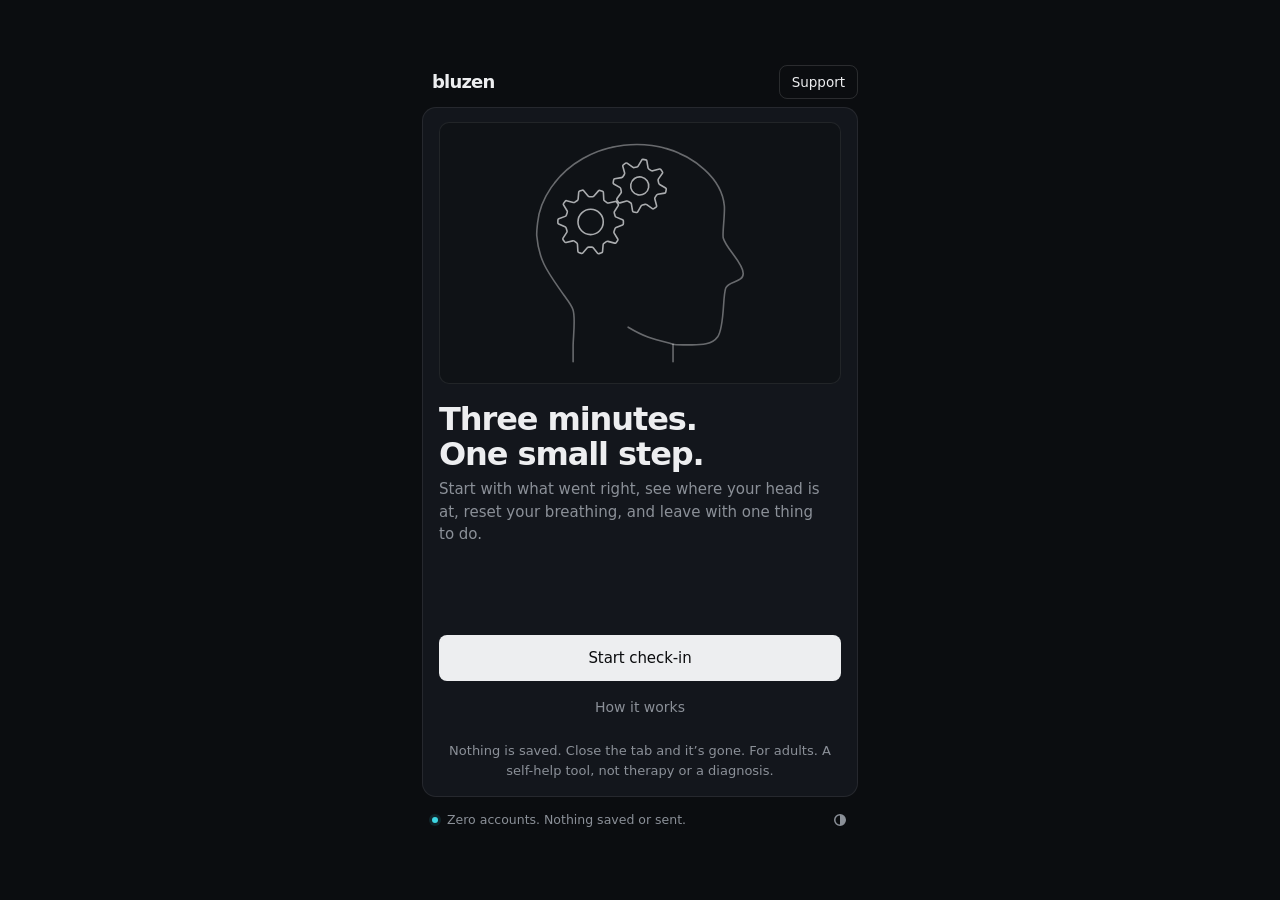
==== commit 4737ee28: "Check-in reads a direction; link Find your direction from the home page - check-in: #dir=settle|unlo" ====
--- a/check-in/index.html
+++ b/check-in/index.html
@@ -466,7 +466,7 @@
     <p class="sub">Start with what went right, see where your head is at, reset your breathing, and leave with one thing to do.</p>
     <div class="actions">
       <button type="button" class="btn primary" data-act="begin">Start check-in</button>
-      <div class="links"><button type="button" class="link" data-go="about">How it works</button></div>
+      <div class="links"><button type="button" class="link" data-go="about">How it works</button><a class="link" id="noDir" href="./" hidden>Check in without a direction</a></div>
     </div>
     <p class="fine small-print">Nothing is saved. Close the tab and it’s gone. For adults. A self-help tool, not therapy or a diagnosis.</p>
   </section>
@@ -674,6 +674,7 @@
     <h3>Your privacy</h3>
     <p>There is no account, no cookies, no tracking and no saving. What you write never leaves this page, and it’s gone when you close the tab. The page is locked so it can’t send anything over the internet.</p>
     <p>You can add it to your home screen. After that it opens like an app and works with no signal at all, because your phone keeps its own copy of the page. Still nothing is saved or sent.</p>
+    <p>If you arrive from Find your direction, a few of the ideas lean the way you chose and the gears move a little differently. That’s the only difference.</p>
     <p>If you work with Bluzen 1 to 1, you may be given a client link. Only that link offers to save check-ins, in this browser only, and only when you choose to.</p>
     <h3>Who made it</h3>
     <p>Bluzen is a hypnotherapy and nervous system regulation practice in the North West of Ireland, run by Darragh, a solution-focused hypnotherapist. Bluzen exists to bring people support before crisis, not after.</p>
@@ -1076,7 +1077,7 @@
 /* ---------- Settings: the only lines you should need to change ---------- */
 const SETTINGS = {
   home: '/',   // where "Visit Bluzen" on the How it works page goes. Use '' to hide the link.
-  quiz: '',    // optional: full link to the Bluzen quiz, offered at the end of a check-in
+  quiz: '../direction/',    // optional: link to Find your direction, offered at the end of a check-in. Use '' to hide it.
   call: ''     // optional: full link to book a free 15 minute call, offered at the end
 };
 
@@ -1137,6 +1138,41 @@
 const SIGNS = ['I get up without hitting snooze', 'I eat a proper breakfast', 'I reply to that message', 'I get outside before lunch', 'I’m easier on the people around me', 'I start the day with a plan'];
 const THENS = ['Step outside for five minutes', 'Drink a glass of water', 'Write down tomorrow’s one thing', 'Put the phone in another room', 'Message one person', 'Eat something proper', 'Go to bed half an hour earlier'];
 const IFS = ['I finish my dinner', 'I put the kettle on', 'I sit into the car', 'I close the laptop', 'It hits 9pm', 'I get in the door'];
+
+/* ==========================================================================
+   A direction from Find your direction (optional)
+   Arriving with #dir=settle (or unload, refuel, steady) changes very little: the
+   gears move in that direction's style, a few ideas lean that way, Settle starts
+   on five breathing rounds, and one quiet line names it at the end. The hash never
+   reaches the server, and nothing about it is saved.
+   ========================================================================== */
+const DIRECTIONS = {
+  settle: { name: 'Settle', kind: 'over',
+    ideas: { prime: ['Had a slow ten minutes', 'Switched off for a bit'], anchor: ['A quiet bit of the day'], enough: ['A decent evening', 'Going easy on myself'],
+      sign: ['I get to bed a bit earlier'], then: ['Put the phone in another room', 'Go to bed half an hour earlier', 'Step outside for five minutes'], cue: ['It hits 9pm', 'I finish my dinner'] } },
+  unload: { name: 'Unload', kind: 'wound',
+    ideas: { prime: ['Got something off my chest', 'Let something go'], anchor: ['Having someone to talk to'], enough: ['A bit of headspace', 'One thing done'],
+      sign: ['I reply to that message', 'I start the day with a plan'], then: ['Write it all down, then close the notebook', 'Message one person', 'Write down tomorrow’s one thing'], cue: ['I close the laptop', 'I get in the door'] } },
+  refuel: { name: 'Refuel', kind: 'low',
+    ideas: { prime: ['Ate something good', 'Got outside', 'Had a decent cup of tea'], anchor: ['Some sleep, even a bit', 'Getting outside'], enough: ['One thing done', 'Getting through the day'],
+      sign: ['I get outside before lunch', 'I eat a proper breakfast'], then: ['Eat something proper', 'Drink a glass of water', 'Step outside for five minutes'], cue: ['I put the kettle on', 'I sit into the car'] } },
+  steady: { name: 'Hold steady', kind: 'steady',
+    ideas: { prime: ['Stuck to my routine', 'Got something done'], anchor: ['My routine', 'Having something to do'], enough: ['A decent evening', 'One thing done'],
+      sign: ['I start the day with a plan'], then: ['Keep doing what worked today', 'Write down tomorrow’s one thing'], cue: ['I finish my dinner', 'I close the laptop'] } }
+};
+const DIR = (() => { try { const m = /(?:^|[#&])dir=([a-z]+)/.exec(window.location.hash || ''); return m && DIRECTIONS[m[1]] ? m[1] : null; } catch (e) { return null; } })();
+const KIND = DIR ? DIRECTIONS[DIR].kind : 'over';
+// Put the direction's ideas first, keeping each list the same length.
+function lean(list, extras) {
+  if (!extras) return;
+  const n = list.length;
+  extras.slice().reverse().forEach(x => { const i = list.indexOf(x); if (i > -1) list.splice(i, 1); list.unshift(x); });
+  list.length = n;
+}
+if (DIR) {
+  const I = DIRECTIONS[DIR].ideas;
+  lean(PRIMES, I.prime); lean(ANCHORS, I.anchor); lean(ENOUGH, I.enough); lean(SIGNS, I.sign); lean(THENS, I.then); lean(IFS, I.cue);
+}
 // When no step is set: a solution-focused observation task.
 const NOTICE = 'Notice one small thing worth keeping before tomorrow.';
 // Cyclic sighing: a breath in, a short top-up breath on top, then a long breath out.
@@ -1186,7 +1222,7 @@
 // Between the active moments, the gears show how settled the person has got so far.
 function rest() {
   if (S.before == null) { Gears.set('neutral'); return; }
-  Gears.drive({ kind: 'over', arousal: strain(S.before), p: S.calm });
+  Gears.drive({ kind: KIND, arousal: strain(S.before), p: S.calm });
 }
 const an = n => (n === 8 || n === 11 || n === 18 ? `an ${n}` : `a ${n}`);   // "an 8", "a 7"
 const halfUp = v => (v >= 10 ? null : `${v}.5`);
@@ -1432,7 +1468,7 @@
   auto: false, running: false, started: false, done: false, valid: false,
   enter() {
     this.active = true;
-    this.setup(S.rounds || (S.before <= 3 ? 5 : S.before <= 6 ? 4 : 3));
+    this.setup(S.rounds || (DIR === 'settle' || S.before <= 3 ? 5 : S.before <= 6 ? 4 : 3));
   },
   // The text that goes with the double breath in, on or off.
   words() {
@@ -1543,7 +1579,7 @@
   // Each round brings the gears a little further into step.
   lead() {
     const p = this.started ? 0.08 + 0.92 * (this.count / this.total) : 0;
-    Gears.drive({ kind: 'over', arousal: strain(S.before == null ? 5 : S.before), p: Math.min(p, 0.9) });
+    Gears.drive({ kind: KIND, arousal: strain(S.before == null ? 5 : S.before), p: Math.min(p, 0.9) });
   },
   step(dt) {
     if (!this.active || this.done) return;
@@ -1678,7 +1714,7 @@
   const mins = S.startedAt ? Math.max(1, Math.round((S.endedAt - S.startedAt) / 60000)) : 0;
   const reset = S.reset === 'skipped' || !S.reset ? 'skipped' : `${S.rounds} rounds of cyclic sighing${S.reset === 'paced' ? ', paced' : ''}`;
   const L = [
-    'Bluzen check-in: session brief',
+    'Bluzen check-in: session brief' + (DIR ? ` (direction: ${DIRECTIONS[DIR].name})` : ''),
     `${fmtDay(S.endedAt)}, ${fmtTime(S.endedAt)}${mins ? `, about ${mins} min` : ''}`,
     '',
     `Went right today: ${S.prime || 'not noted'}`,
@@ -1871,7 +1907,7 @@
     }
 
     // the foot
-    text('Bluzen check-in', X, 1262, `500 24px ${sans}`, P.muted);
+    text(DIR ? `Bluzen check-in · ${DIRECTIONS[DIR].name}` : 'Bluzen check-in', X, 1262, `500 24px ${sans}`, P.muted);
     text(fmtTime(S.endedAt), R, 1262, `500 24px ${sans}`, P.muted, 'right');
   },
   save() {
@@ -1904,7 +1940,7 @@
   enter() {
     if (!S.endedAt) S.endedAt = Date.now();
     const words = resultWords();
-    $('#sumDate').textContent = `${fmtDay(S.endedAt)}, ${fmtTime(S.endedAt)}`;
+    $('#sumDate').textContent = `${fmtDay(S.endedAt)}, ${fmtTime(S.endedAt)}` + (DIR ? ` · Checked in with a direction: ${DIRECTIONS[DIR].name}` : '');
     $('#heroLabel').textContent = words.label;
     $('#sumH').textContent = words.text;
     $('#sumLine').textContent = words.note;
@@ -1923,7 +1959,7 @@
     Bridge.render();
     const more = $('#sumMore');
     more.textContent = 'This check-in is made by Bluzen, a hypnotherapy and nervous system regulation practice in the North West of Ireland.';
-    if (SETTINGS.quiz) more.append(' ', h('a', { class: 'inline', href: SETTINGS.quiz, target: '_top', rel: 'noopener', text: 'Take the Bluzen quiz.' }));
+    if (SETTINGS.quiz) more.append(' ', h('a', { class: 'inline', href: SETTINGS.quiz, target: '_top', rel: 'noopener', text: DIR ? 'Find a new direction.' : 'Find your direction.' }));
     if (SETTINGS.call) more.append(' ', h('a', { class: 'inline', href: SETTINGS.call, target: '_top', rel: 'noopener', text: 'Book a free 15 minute call.' }));
     Keepsake.render();
   },
@@ -2079,7 +2115,7 @@
         onchange: v => {
           $('#scaleNote').hidden = v > 2;
           $('#supportBtn').classList.toggle('nudge', v <= 2 || S.risk);
-          Gears.drive({ kind: 'over', arousal: strain(v), p: 0 });
+          Gears.drive({ kind: KIND, arousal: strain(v), p: 0 });
           Gears.notch(v);     // the executive gear clicks round a notch per point
         }
       });
@@ -2124,7 +2160,7 @@
           $('#confNext').textContent = v >= 7 ? 'Finish' : 'Make it smaller';
           $('#sustainBox').hidden = v < 7;
           $('#sustainQ').textContent = v >= 10 ? 'What puts it at 10?' : `What puts it at ${v} instead of lower?`;
-          Gears.drive({ kind: 'over', arousal: strain(S.before), p: v >= 7 ? 1 : Math.max(S.calm, 0.6) });
+          Gears.drive({ kind: KIND, arousal: strain(S.before), p: v >= 7 ? 1 : Math.max(S.calm, 0.6) });
           Gears.notch(v);
         }
       });
@@ -2270,6 +2306,7 @@
    Start
    ========================================================================== */
 $('#supportBody').append(supportList());
+if (DIR) $('#noDir').hidden = false;
 if (SETTINGS.home) { const a = $('#homeLink'); a.href = SETTINGS.home; a.hidden = false; }
 Theme.apply();
 Nav.init();
